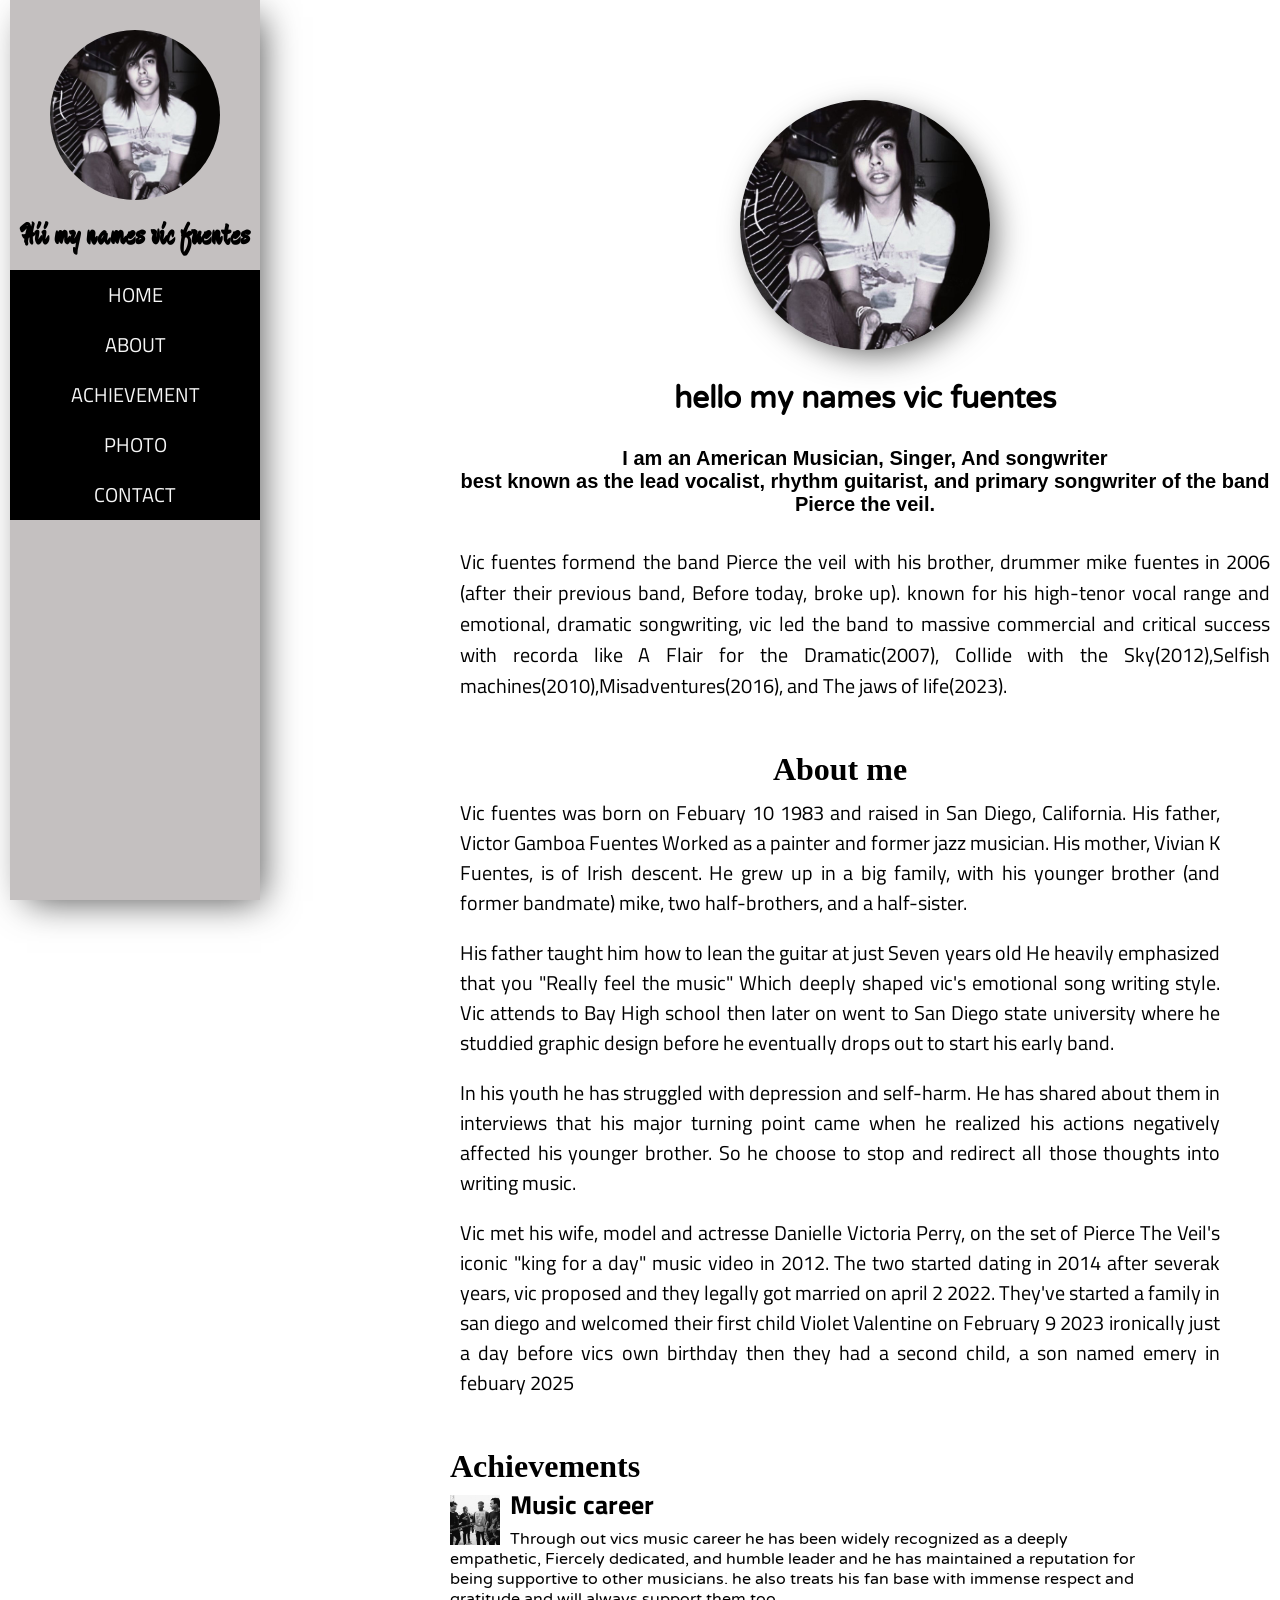
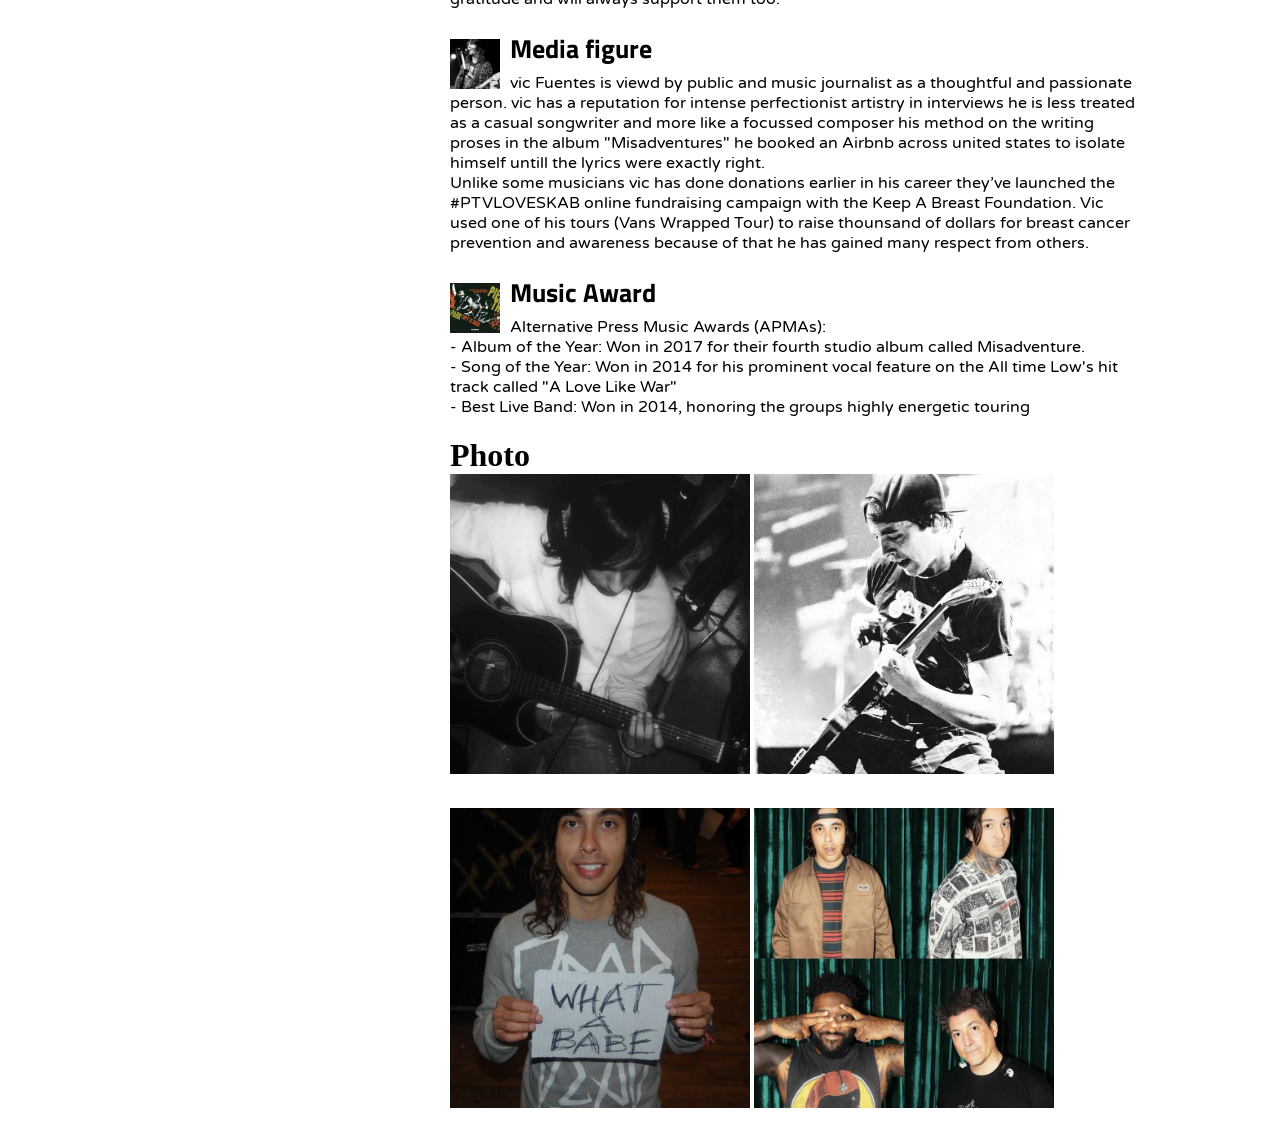
==== index.html @ 4ed978a6 "Update index.html" ====
<html>
  <head>
    <meta charset="UTF-8" />
	  <meta name="viewport" content="width=device-width, initial-scale=1.0" />
	  <meta http-equiv="X-UA-Compatible" content="ie=edge" />
	  <link rel="stylesheet" href="style.css" />
	
	  <link href="https://fonts.googleapis.com/css?family=Ma+Shan+Zheng|Titillium+Web|Varela+Round&display=swap"
	  rel="stylesheet" />
    <title>Vic Fuentes</title>

  
  </head>

  <body>
	<script src="script.js">
	</script> 
  	<nav>
		<img src="Vic Fuentes Icon.jpeg" alt="Profile"/>
		<h1 class="headname"> 
			Hii my names vic fuentes
		</h1>
		<ul>
			<ol><a href="#home"> HOME </a></ol>
			<ol><a href="#about"> ABOUT </a></ol>
			<ol><a href="#achievement"> ACHIEVEMENT </a></ol>
			<ol><a href="#photo"> PHOTO </a></ol>
			<ol><a href="#contact"> CONTACT </a></ol>
		</ul>
	</nav>
	  <div id="main" class="main">
		<div id="home" class="home">
			<img src="Vic Fuentes Icon.jpeg" alt="Profile"/>
			<h1> hello my names vic fuentes</h1>
			<h3>I am an American Musician, Singer, And songwriter <br/> 
			    best known as the lead vocalist, rhythm guitarist,  
			and primary songwriter of the band Pierce the veil.</h3>
			<p> Vic fuentes formend the band Pierce the veil with his brother, drummer mike fuentes in 2006 (after their
			previous band, Before today, broke up). known for his high-tenor vocal range and emotional, dramatic songwriting,
			vic led the band to massive commercial and critical success with recorda like A Flair for the Dramatic(2007), 
			Collide with the Sky(2012),Selfish machines(2010),Misadventures(2016), and The jaws of life(2023).</p>
		</div>
		<div id="about" class="about">
			<h1>About me</h1>
			<p> Vic fuentes was born on Febuary 10 1983 and raised in San Diego, California. His father, Victor Gamboa Fuentes Worked
			as a painter and former jazz musician. His mother, Vivian K Fuentes, is of Irish descent. He grew up in a big family,
			with his younger brother (and former bandmate) mike, two half-brothers, and a half-sister. </p>
			<p> His father taught him how to lean the guitar at just Seven years old He heavily emphasized that you "Really feel the music"
			Which deeply shaped vic's emotional song writing style. Vic attends to Bay High school then later on went to San Diego state
			university  where he studdied graphic design before he eventually drops out to start his early band.</p>
			<p> In his youth he has struggled with depression and self-harm. He has shared about them in interviews that his major turning
			point came when he realized his actions negatively affected his younger brother. So he choose to stop and redirect all those
			thoughts into writing music.</p>
			<p> Vic met his wife, model and actresse Danielle Victoria Perry, on the set of Pierce The Veil's iconic "king for a day"
			music video in 2012. The two started dating in 2014 after severak years, vic proposed and they legally got married on april 2 2022.
			They've started a family in san diego and welcomed their first child Violet Valentine on February 9 2023 ironically just a day
			before vics own birthday then they had a second child, a son named emery in febuary 2025</p>
		</div>
		<div id="achivement" class="achievement">
			<h1>Achievements</h1>
			<!-- 1st achievement --> 
			<div class="achievement-details-div">
				<img src="pierce the veil _3.jpeg" alt="Music career"/> 
				<h3>Music career</h3>
				<p>Through out vics music career he has been widely recognized as a deeply empathetic, Fiercely dedicated, and humble leader
				and he has maintained a reputation for being supportive to other musicians. he also treats his fan base with immense respect 
				and gratitude and will always support them too.</p>	
			</div>
			<!-- 2nd achievement -->
			<div class="achievement-details-div">
				<img src="Vic fuentes♡♡♡.jpeg" alt="Media figure"/> 				
				<h3>Media figure</h3>
				<p>vic Fuentes is viewd by public and music journalist as a thoughtful and passionate person.
				vic has a reputation for intense perfectionist artistry in interviews he is less treated as a casual songwriter and
				more like a focussed composer his method on the writing proses in the album "Misadventures" he booked an Airbnb across 
				united states to isolate himself  untill the lyrics were exactly right.</p>
				<p>Unlike some musicians vic has done donations earlier in his career they’ve launched the #PTVLOVESKAB online fundraising 
				campaign with the Keep A Breast Foundation. Vic used one of his tours (Vans Wrapped Tour) to raise thounsand of dollars
				for breast cancer prevention and awareness because of that he has gained many respect from others.</p>	
			</div>
			<!-- 3rd achievement -->
			<div class="achievement-details-div">
				<img src="ptv.png" alt="Music Award"/> 
				<h3> Music Award</h3>
				<p>Alternative  Press Music Awards (APMAs):<br/>
				- Album of the Year: Won in 2017 for their fourth studio album called Misadventure. <br/>
				- Song of the Year: Won in 2014 for his prominent vocal feature on the All time Low's hit track called "A Love Like War"<br/>
				- Best Live Band: Won in 2014, honoring the groups highly energetic touring</p>
			
			</div>
			
		 </div>
			
		<div id="photo" class="photo">
			<h1>Photo</h1>
			<!-- 1st photo -->
			<img src="Vicccc.jpeg" alt="1st photo"/> 
			<!-- 2nd photo -->
			<img src="vic fuentess.jpeg" alt="2nd photo"/> 
			<!-- 3rd photo -->
			<img src="what a babe! vic fuentes.jpeg" alt="3rd photo"/>	
			<!-- 4th photo -->
			<img src="pierce the veil _3 (1).jpeg" alt="4th photo"/>
		</div>
		<div id="contact" class="contact"></div>
	</div>
  </body>
</html>
---- style.css ----
*{
    margin:0;
    padding:0;
    border:0;

  }
nav {
    width: 250px;
    height: 100%;
    margin-left: 10px;
    position: fixed;
    overflow: hidden;
    background:#c4c0c0;
    box-shadow: 9px 9px 35px -8px rgba(0,0,0,0.69);
    text-align: center;
}
nav img{
    border-radius: 50%;
    margin-top:30px;
    width: 170px;
    height: 170px;
    object-fit: cover;
}
.headname {
    font-size: 30px;
    font-family:"Ma Shan Zheng", cursive;
    margin-top: 20px;
    margin-bottom: 20px;
    text-align: center;
}
nav ul{
    font-family: "Titillium Web",sans-serif;
    line-height: 50px;
    font-size: 20px;
    width: 100%;
    background-color: rgb(0,0,0);
}
ol{
    color: #fffff;
}
nav a:after {
    border-radius: 1em;
    border-top: 0.1em solid #ffffff;
    content: "";
    position: absolute;
    right: 100%;
    bottom: 0.14em;
    left: 0;
}
a{
    color: #f7f7f7;
    text-decoration: none;
    position: relative;
}
nav a:hover:after {
    right: 0;
}
.main{
  margin-left:400px;
}
.home{
  text-align: center;
  margin-bottom: 50px;
  margin-left:50px;
}
/*. untuk memangil class
#untuk memangil id */
.home img{
  margin-top:100px;
  width:250px;
  height:250px;
  border-radius:50%;/*untuk membuat bulat*/
  box-shadow: 9px 9px 35px -8px rgba(0,0,0,0.69);
  
}
.home h1 {
    font-family: "Varela Round", sans-serif;
    text-align: center;
    font-size: 30px;
    margin-top: 30px;
    margin-bottom: 30px;
}

.home h3 {
    font-family: "Kindergarten", sans-serif;
    font-size: 20px;
    margin-top: 30px;
    margin-bottom: 30px;
}

.home p {
    font-family: "Titillium Web", sans-serif;
    text-align: justify;
    font-size: 20px;
    margin-top: 10px;
    margin-bottom: 10px;
    margin-left: 10px;
    margin-right: 10px;
}

.about 
{
    text-align: center;
    margin-bottom: 50px;
    margin-left: 50px;
    margin-right: 50px;
}

.about p 
{
    font-family:"Titillium Web", sans-serif;
    text-align: justify;
    line-height: 30px;
    margin-top: 10px;
    margin-right: 10px;
    margin-left: 10px;
    margin-bottom: 20px;
    font-size: 20px;
}

.achievement {
    text-align: left;
    margin-bottom: 10px;
    margin-left: 50px;
    margin-right: 50px;
}

.achievement-details-div {
    width: 90%;
    height: auto;
    min-height: 120px;
    margin-bottom: 20px;
    display: flow-root;
}

.achievement-details-div img {
    margin-top: 10px;
    margin-right: 10px;
    width: 50px;
    height: 50px;
    float: left;
    object-fit: cover;
}

.achievement-details-div h3 {
    font-family: "Titillium Web", sans-serif;
    font-size: 26px;
    margin-bottom: 5px;
}

.achievement-details-div p {
    font-size: 16px;
    margin-right: 10px;
    font-family: "Varela Round", sans-serif;
}

.photo {
    margin-left: 50px;
    margin-right: 50px;
}

.photo img {
    width: 300px;
    height:300px;
    object-fit: cover;
    matgin-right: 30px;
    margin-bottom: 30px;
}
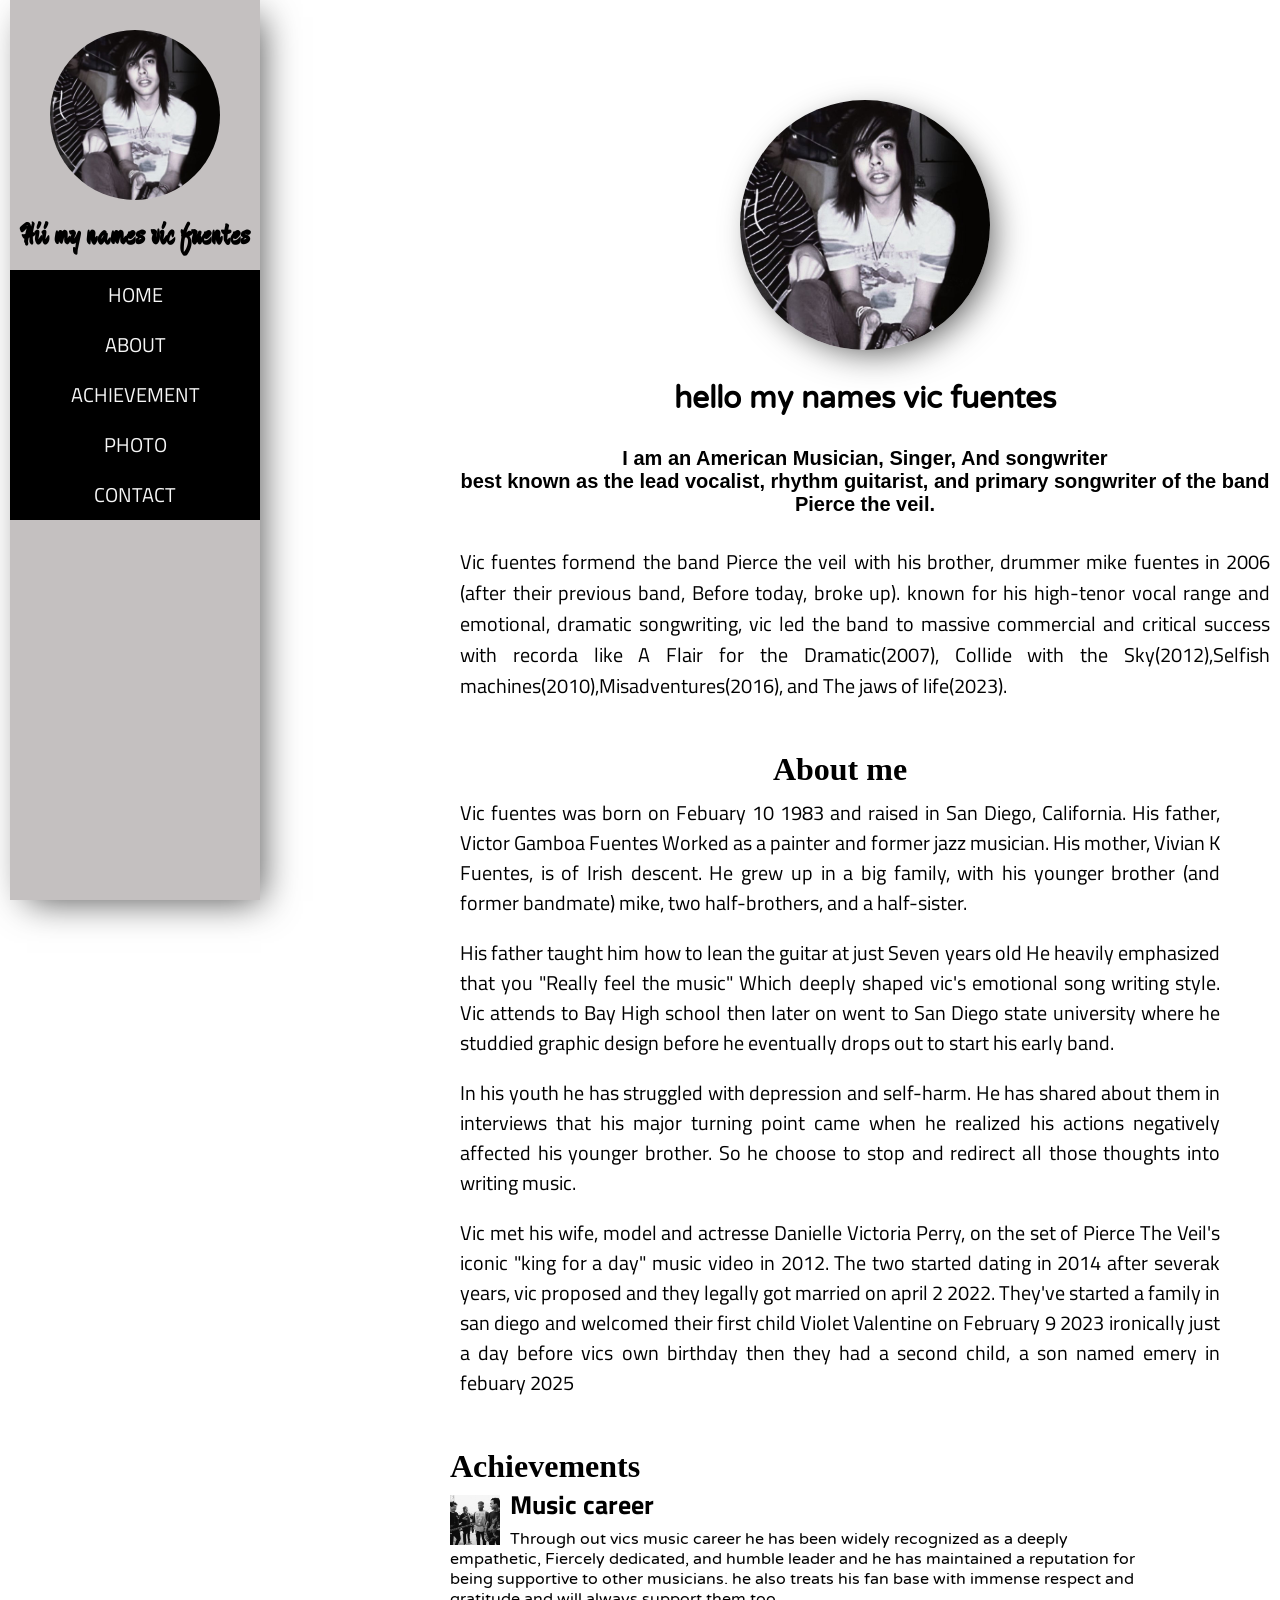
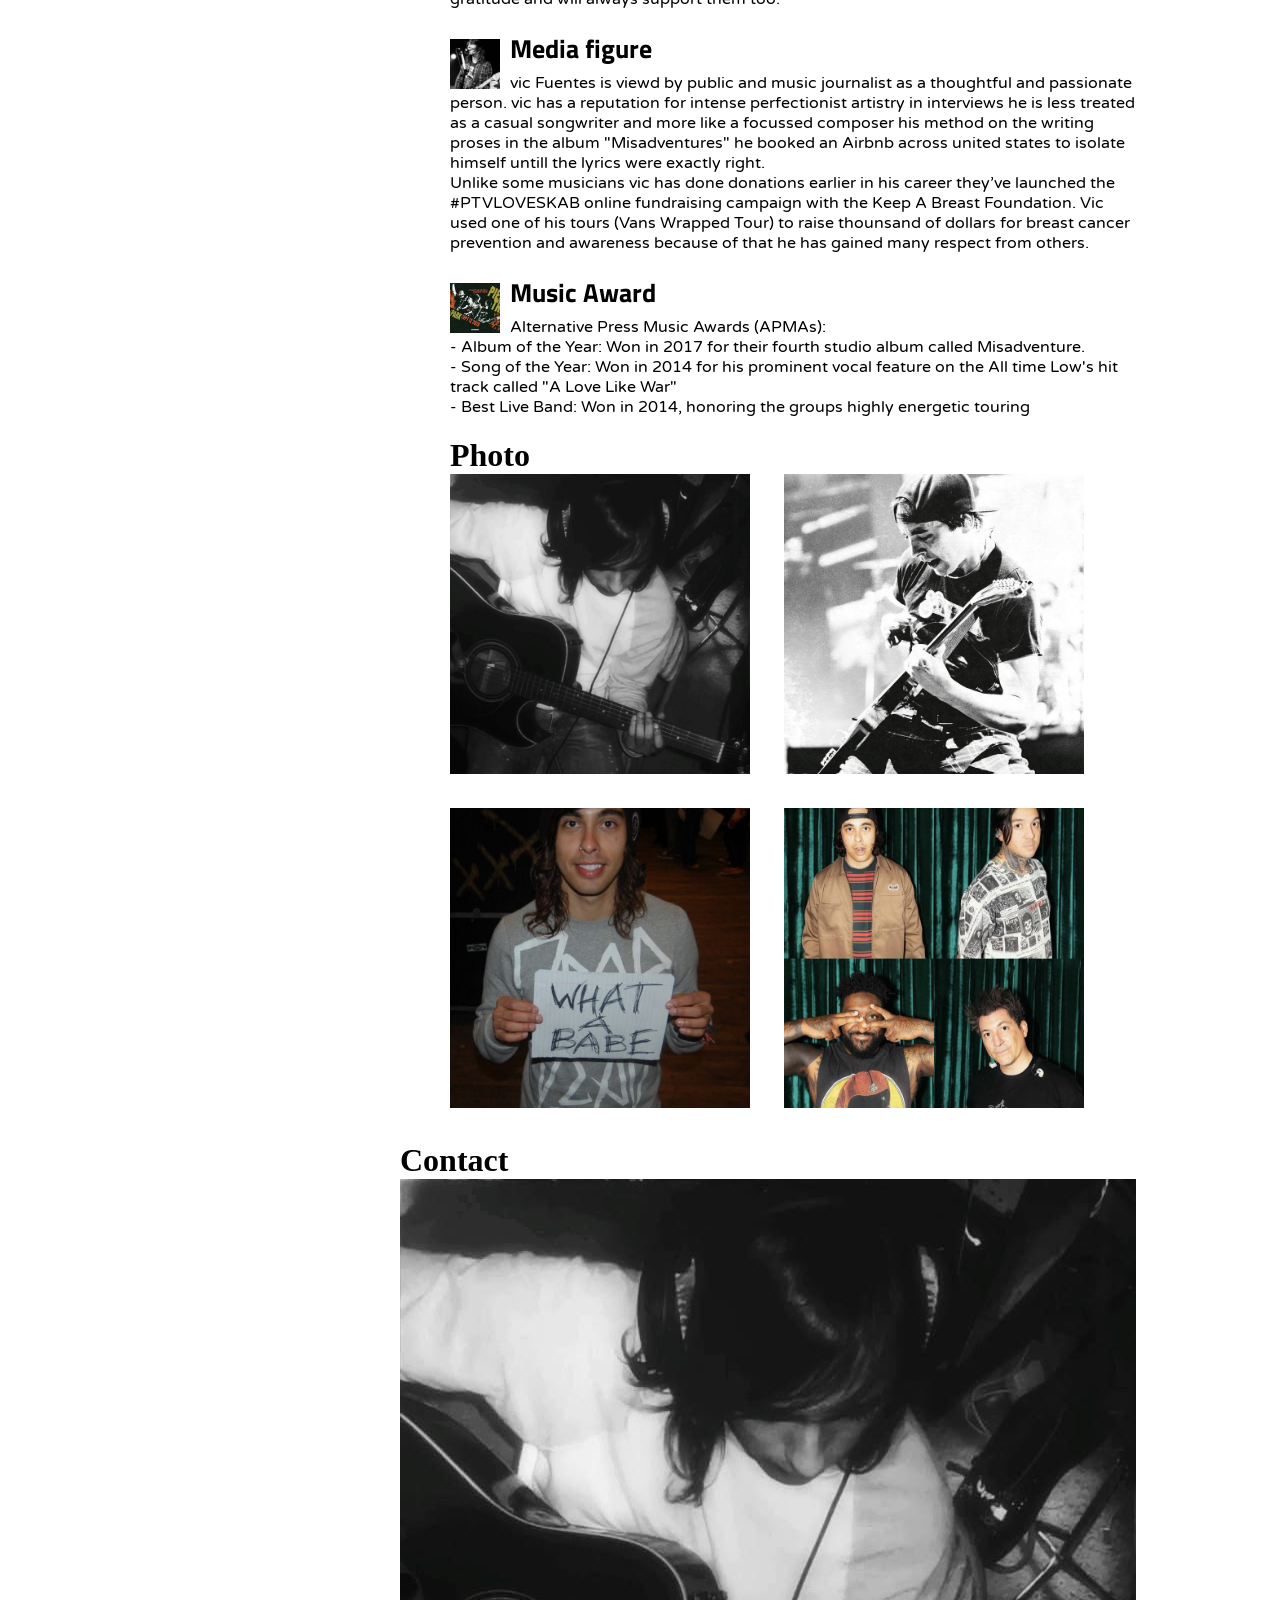
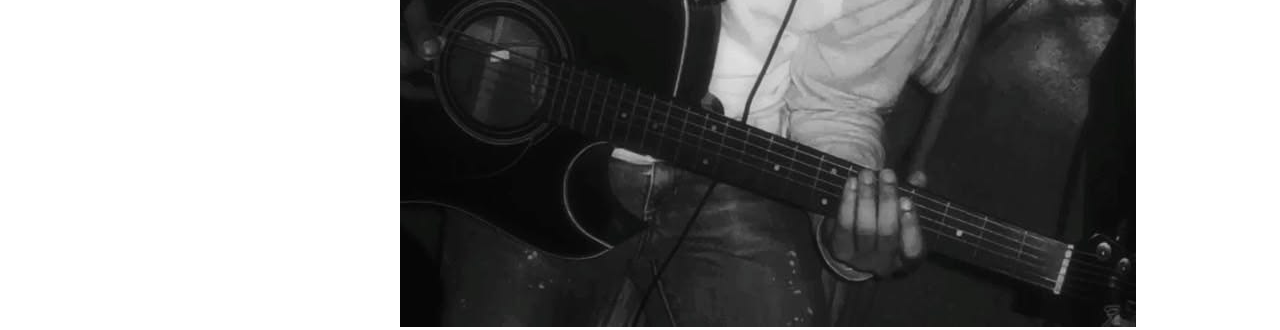
==== commit 8a07a764: "Update index.html" ====
--- a/index.html
+++ b/index.html
@@ -102,7 +102,15 @@
 			<!-- 4th photo -->
 			<img src="pierce the veil _3 (1).jpeg" alt="4th photo"/>
 		</div>
-		<div id="contact" class="contact"></div>
+		<div id="contact" class="contact">
+			<h1>Contact</h1>
+			<div class="contact-socialitation">
+				<a href="https://www.instagram.com/piercethevic/?hl=en">
+					<img src="Vicccc.jpeg" alt="1st photo"/>			
+				</a>
+			</div>
+			
+		</div>
 	</div>
   </body>
 </html>
--- a/style.css
+++ b/style.css
@@ -163,6 +163,6 @@
     width: 300px;
     height:300px;
     object-fit: cover;
-    matgin-right: 30px;
+    margin-right: 30px;
     margin-bottom: 30px;
 }
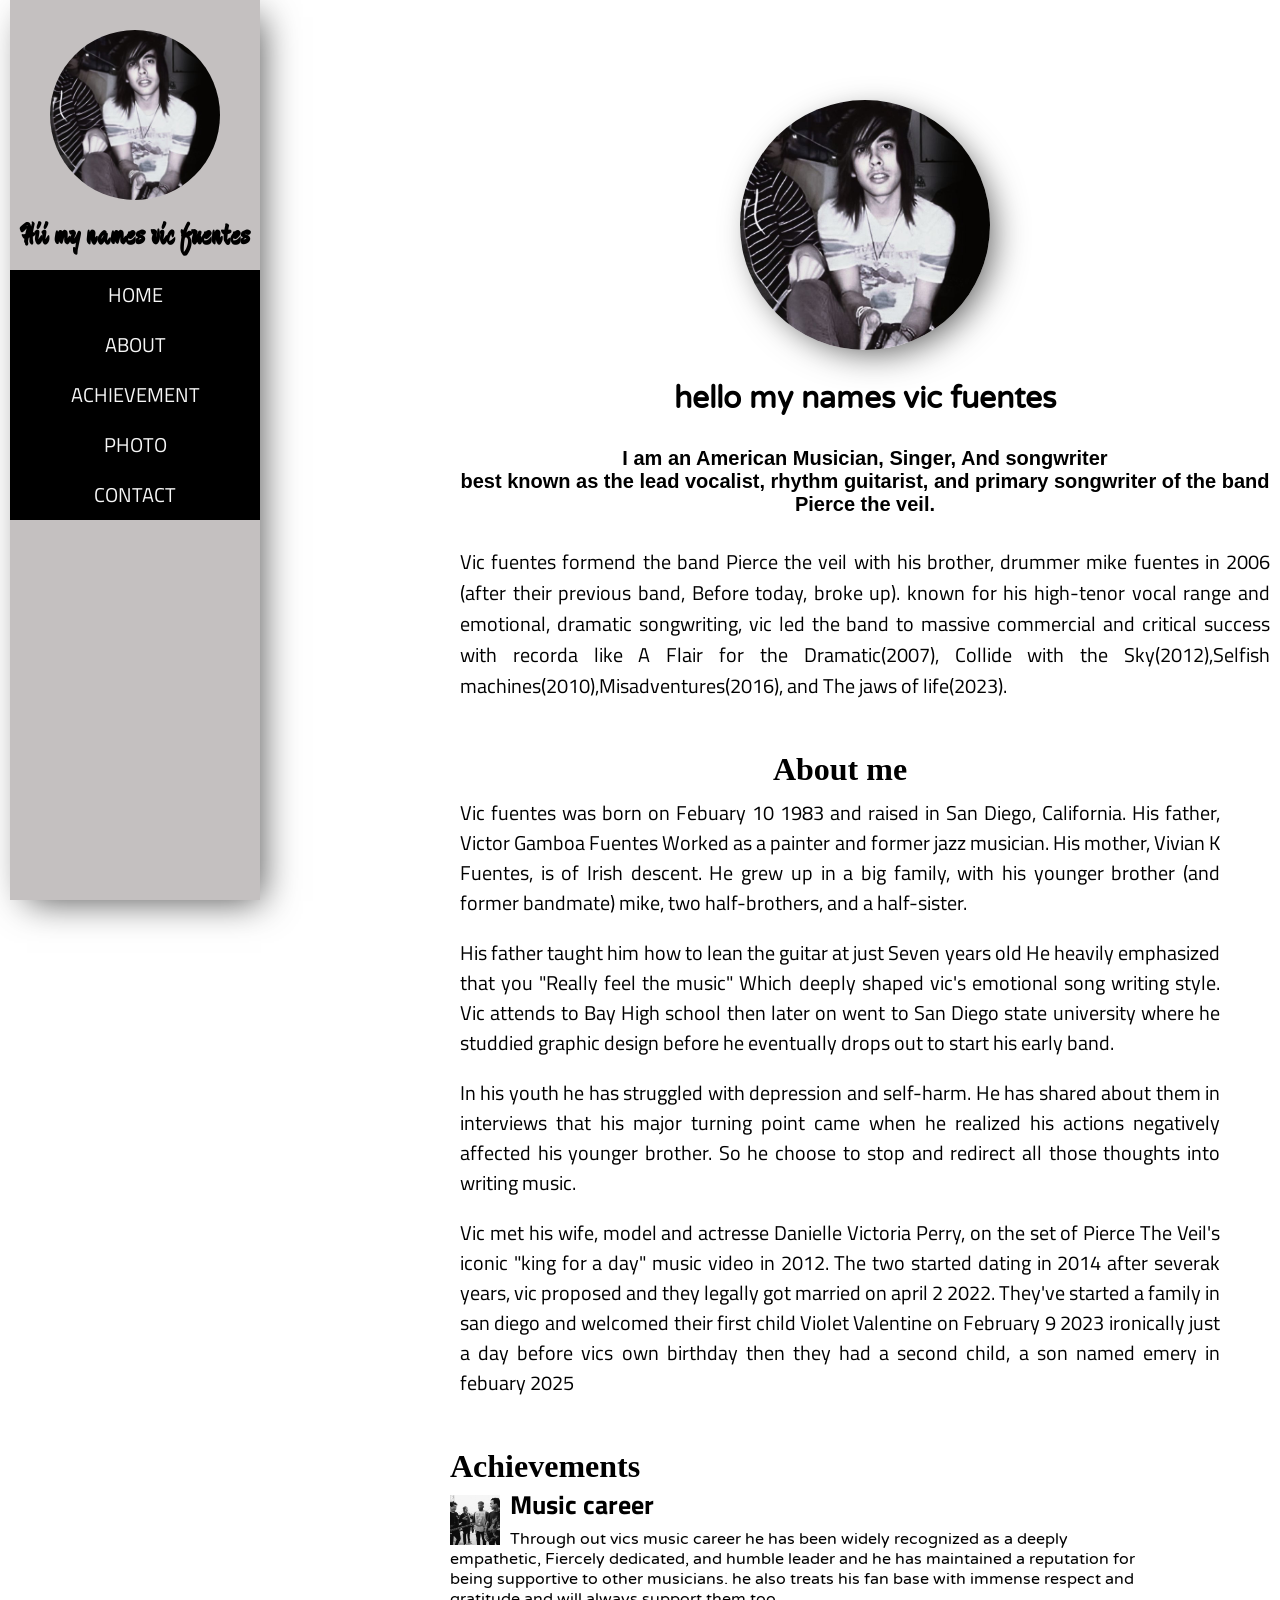
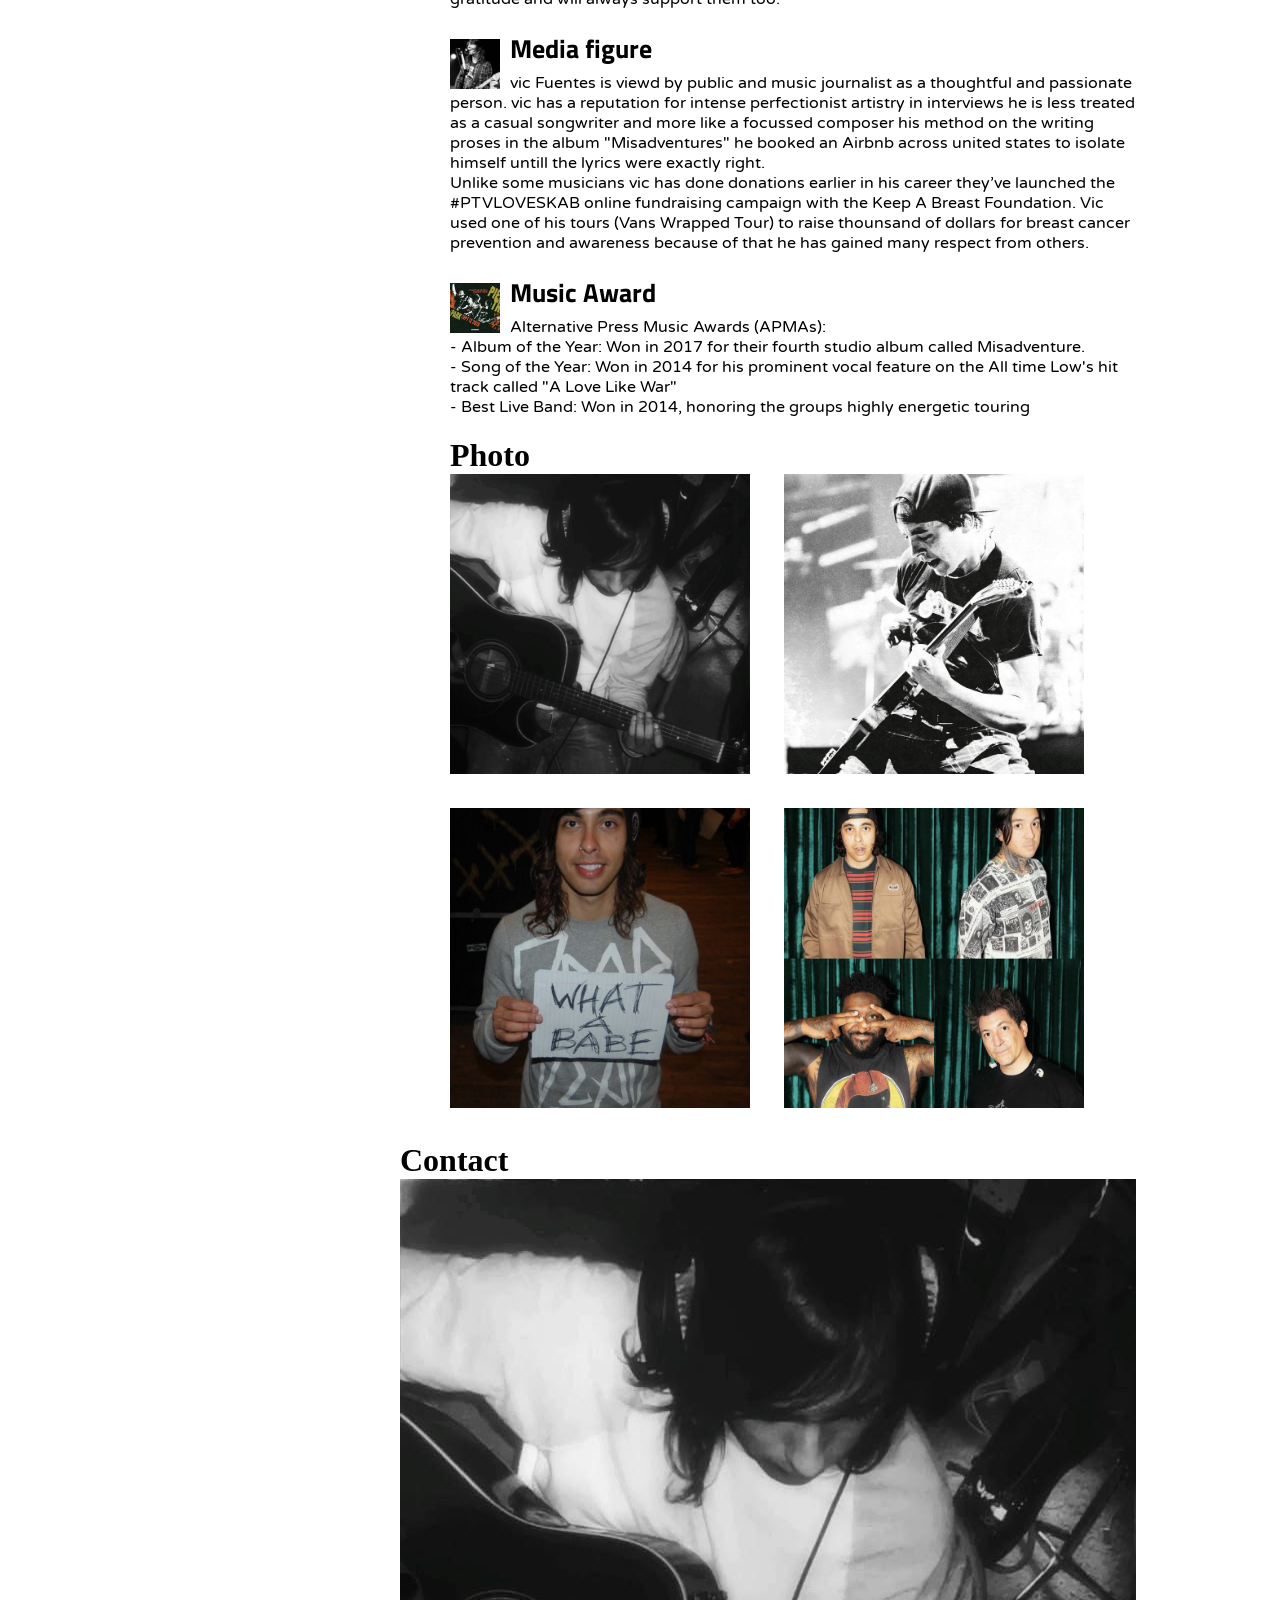
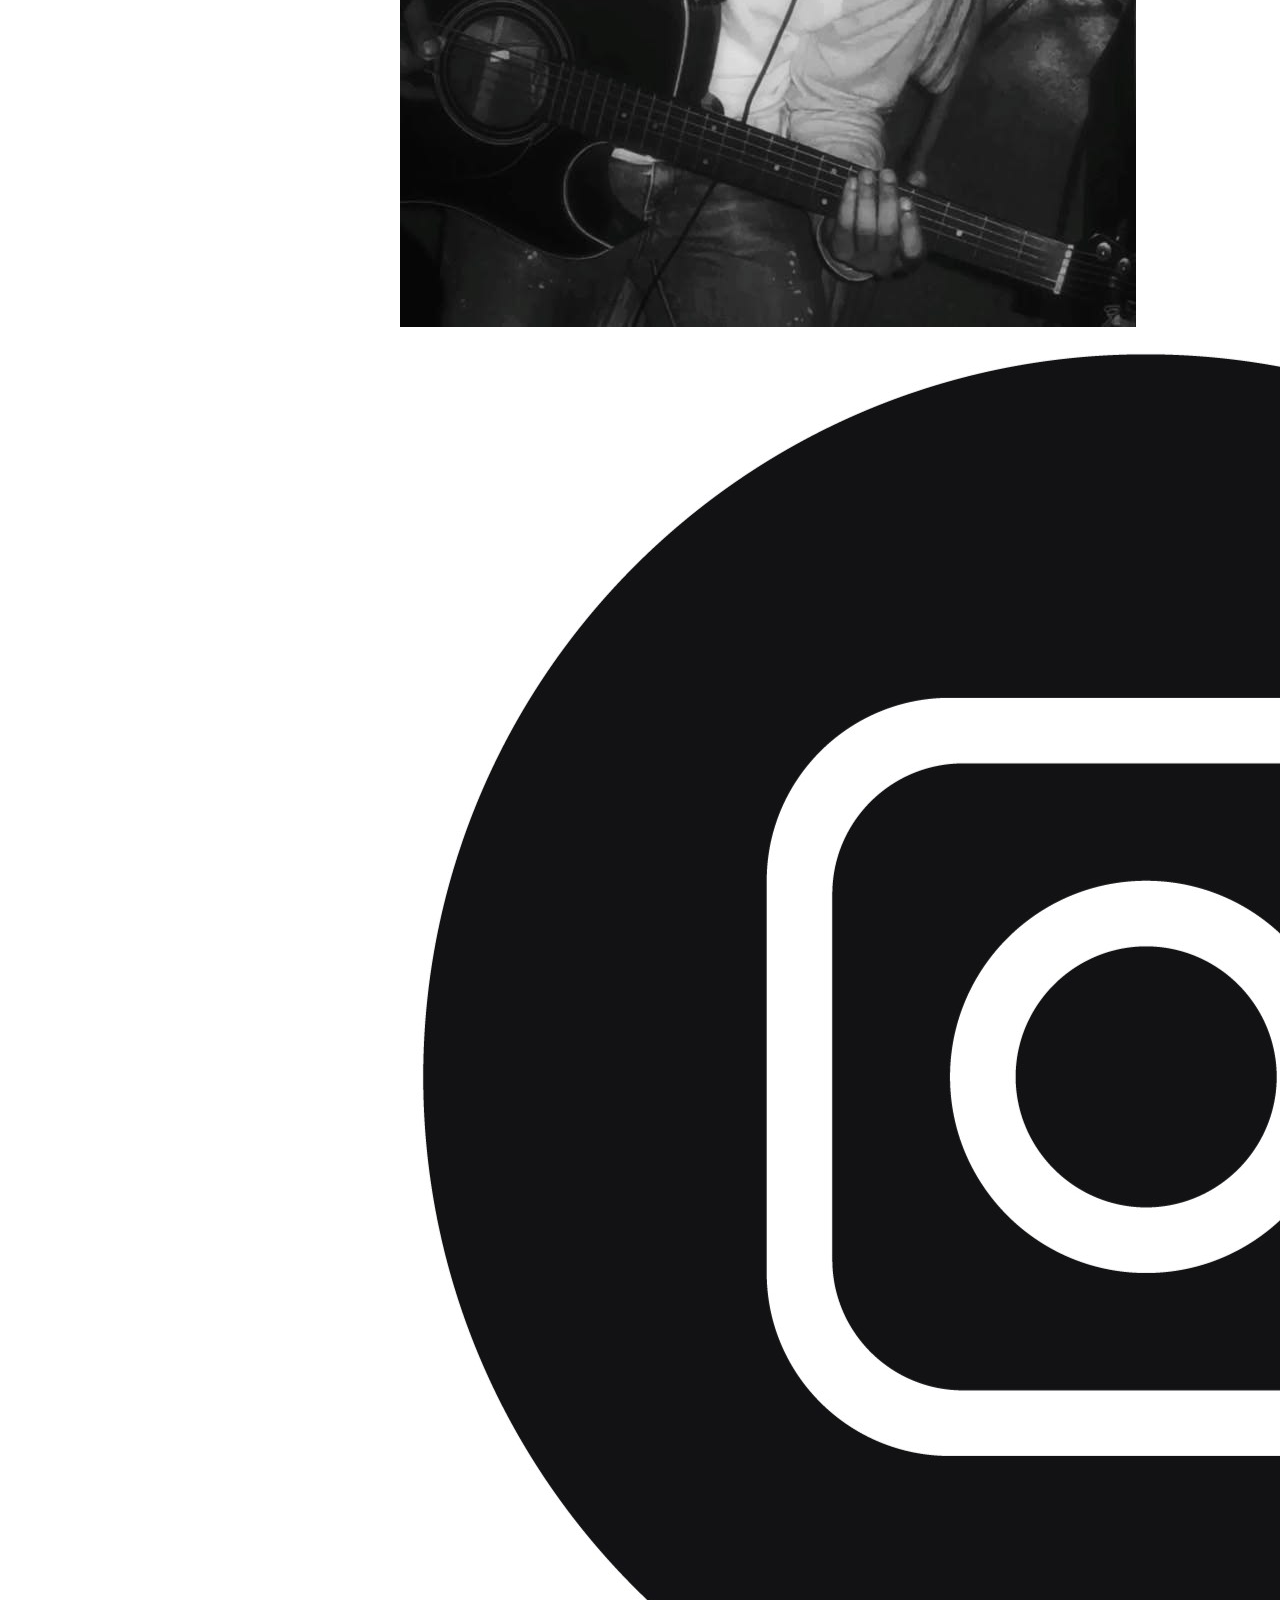
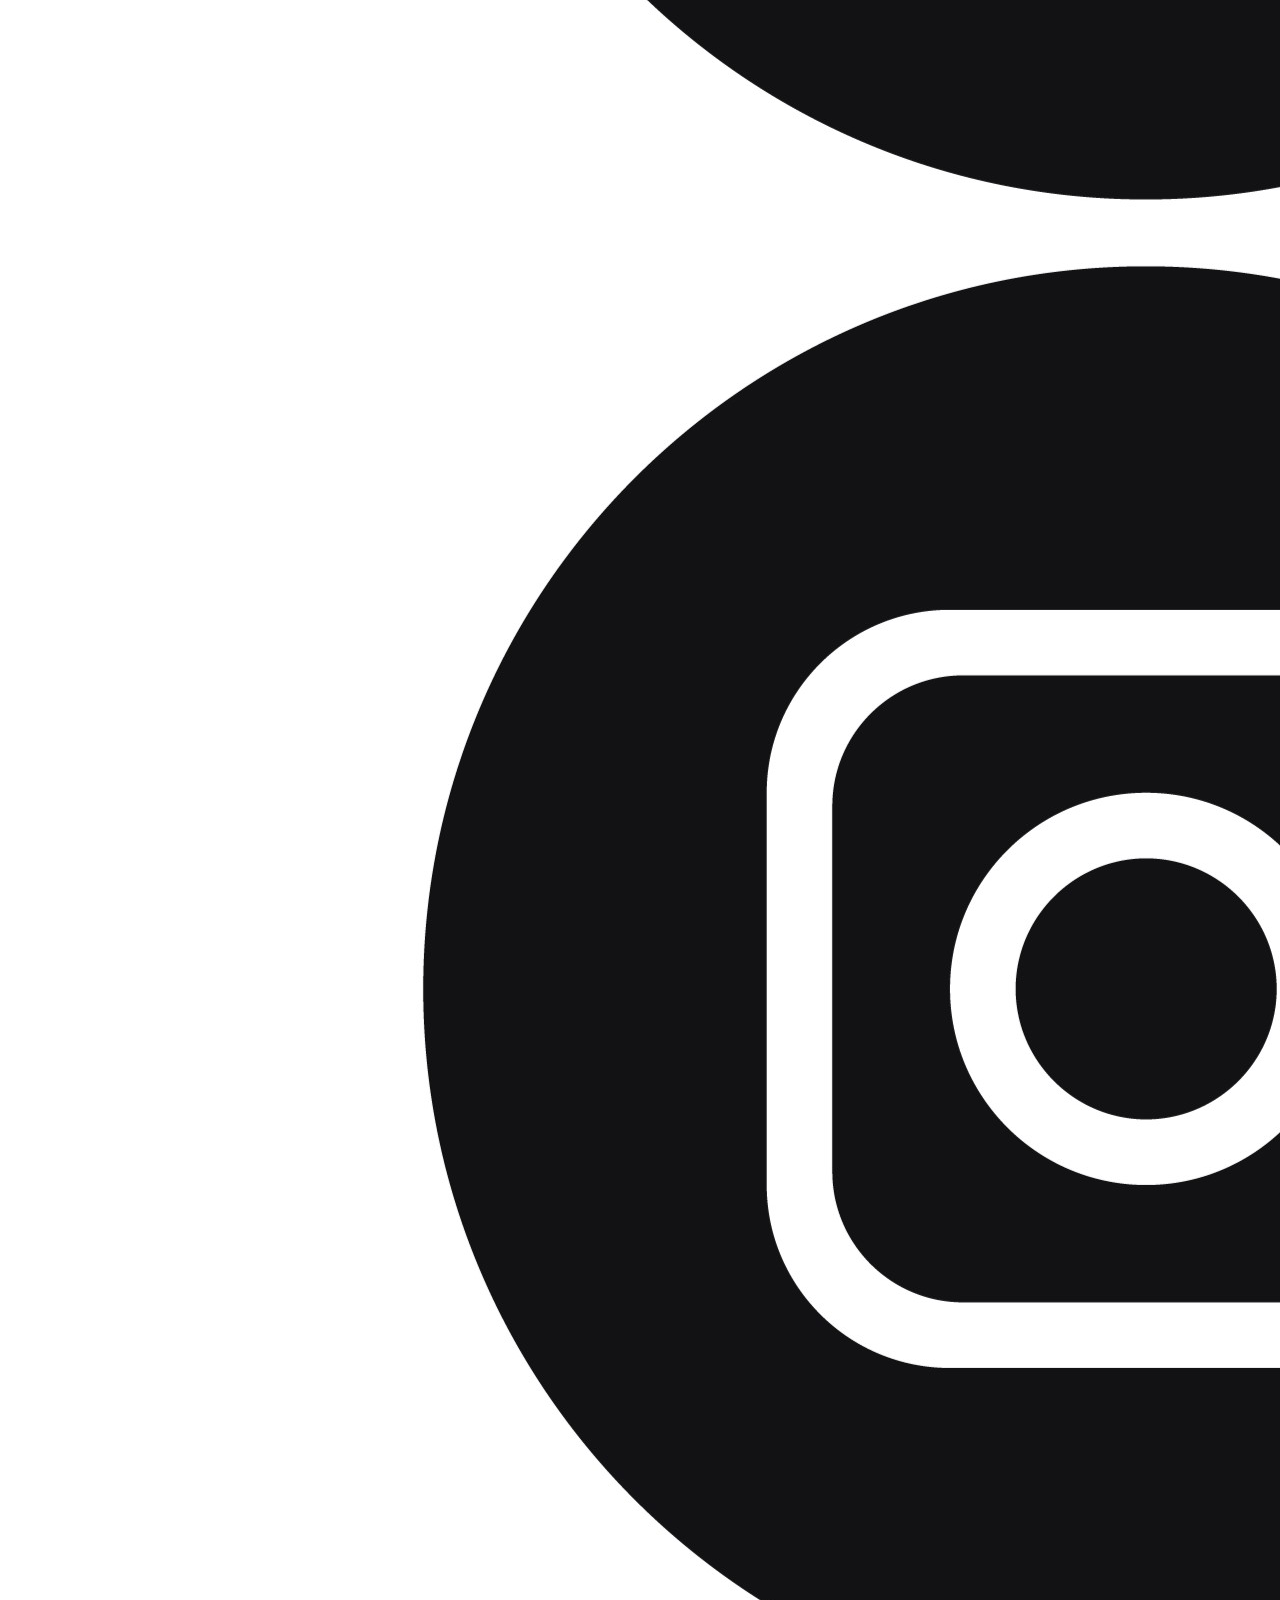
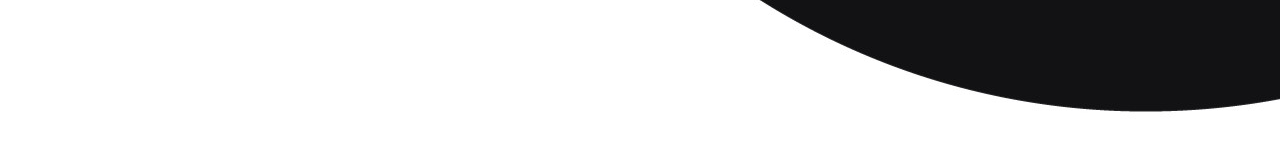
==== commit 981a3ac8: "Update index.html" ====
--- a/index.html
+++ b/index.html
@@ -108,6 +108,12 @@
 				<a href="https://www.instagram.com/piercethevic/?hl=en">
 					<img src="Vicccc.jpeg" alt="1st photo"/>			
 				</a>
+				<a href="https://www.instagram.com/piercethevic/?hl=en">
+					<img src="WhatsApp Image 2026-11-13 at 18.52.49.jpeg" />			
+				</a>
+				<a href="https://www.instagram.com/piercethevic/?hl=en">
+					<img src="WhatsApp Image 2026-11-13 at 18.52.49.jpeg" />			
+				</a>		
 			</div>
 			
 		</div>
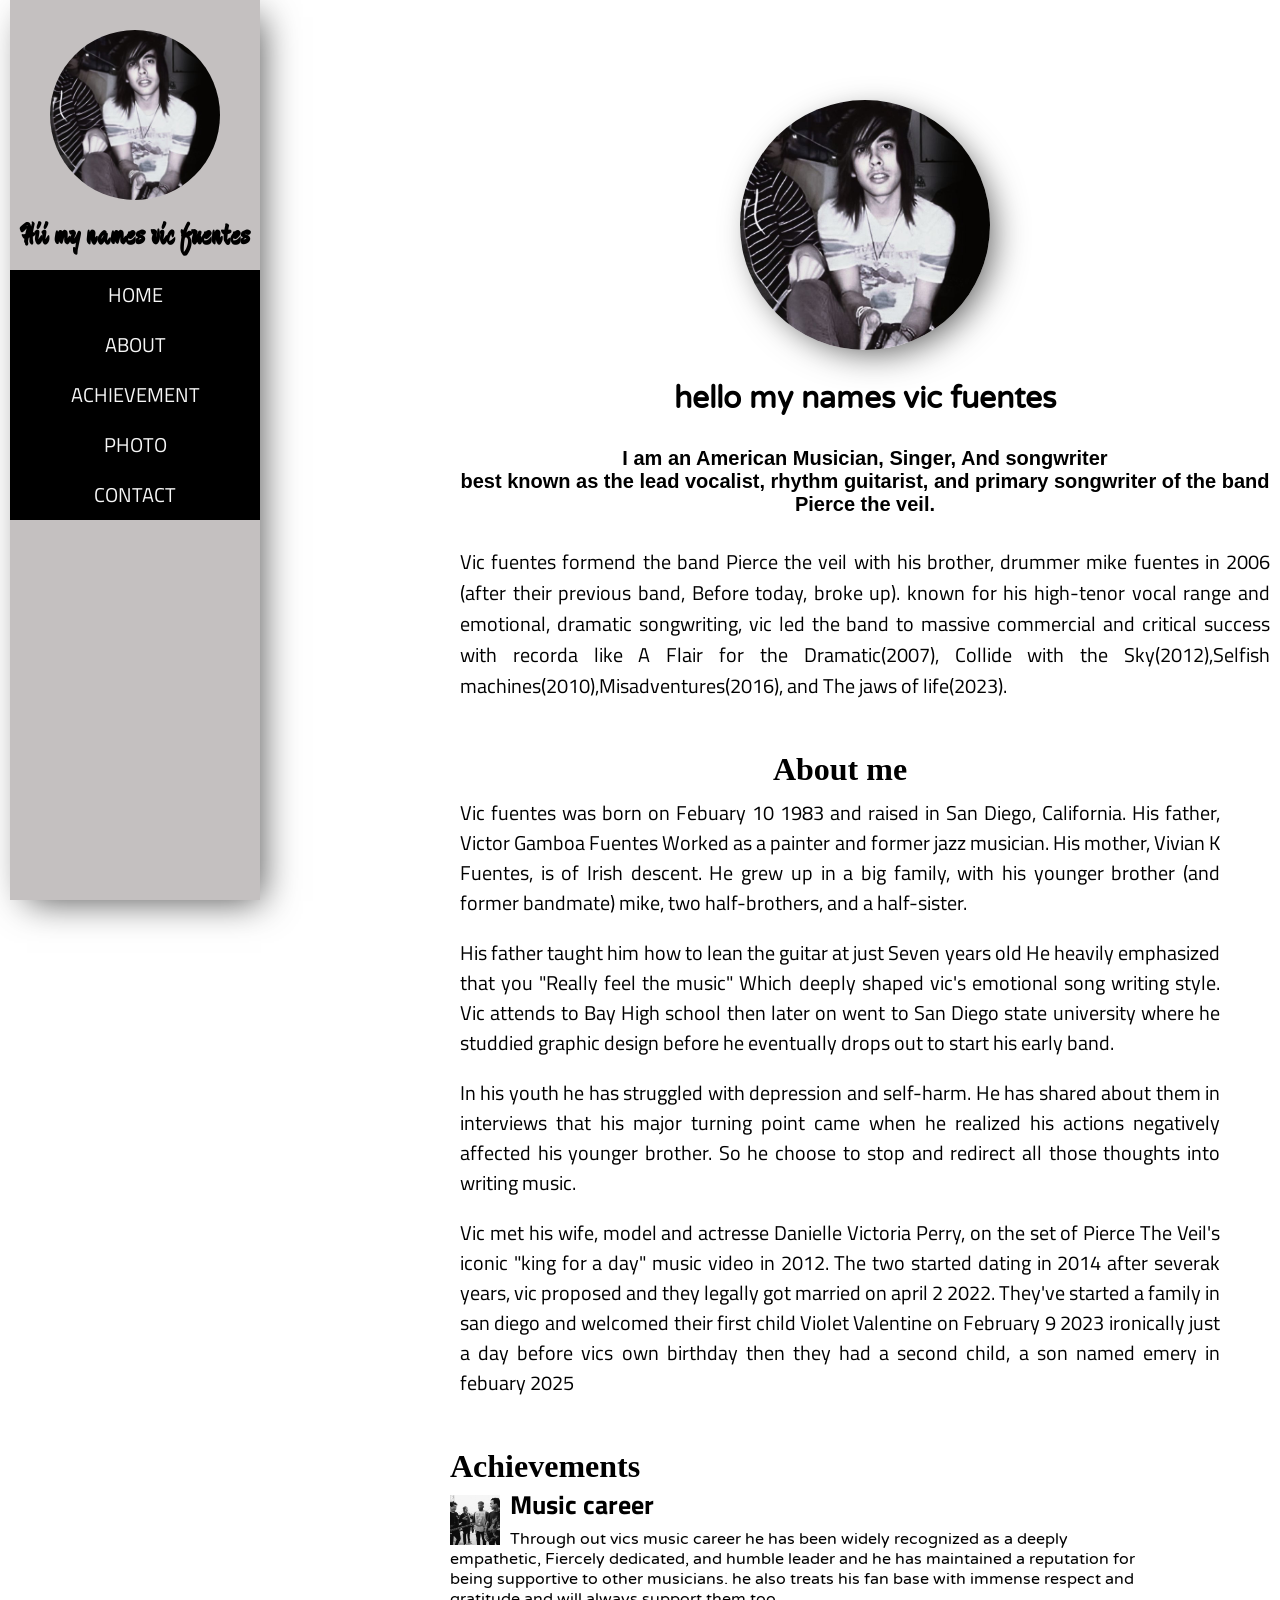
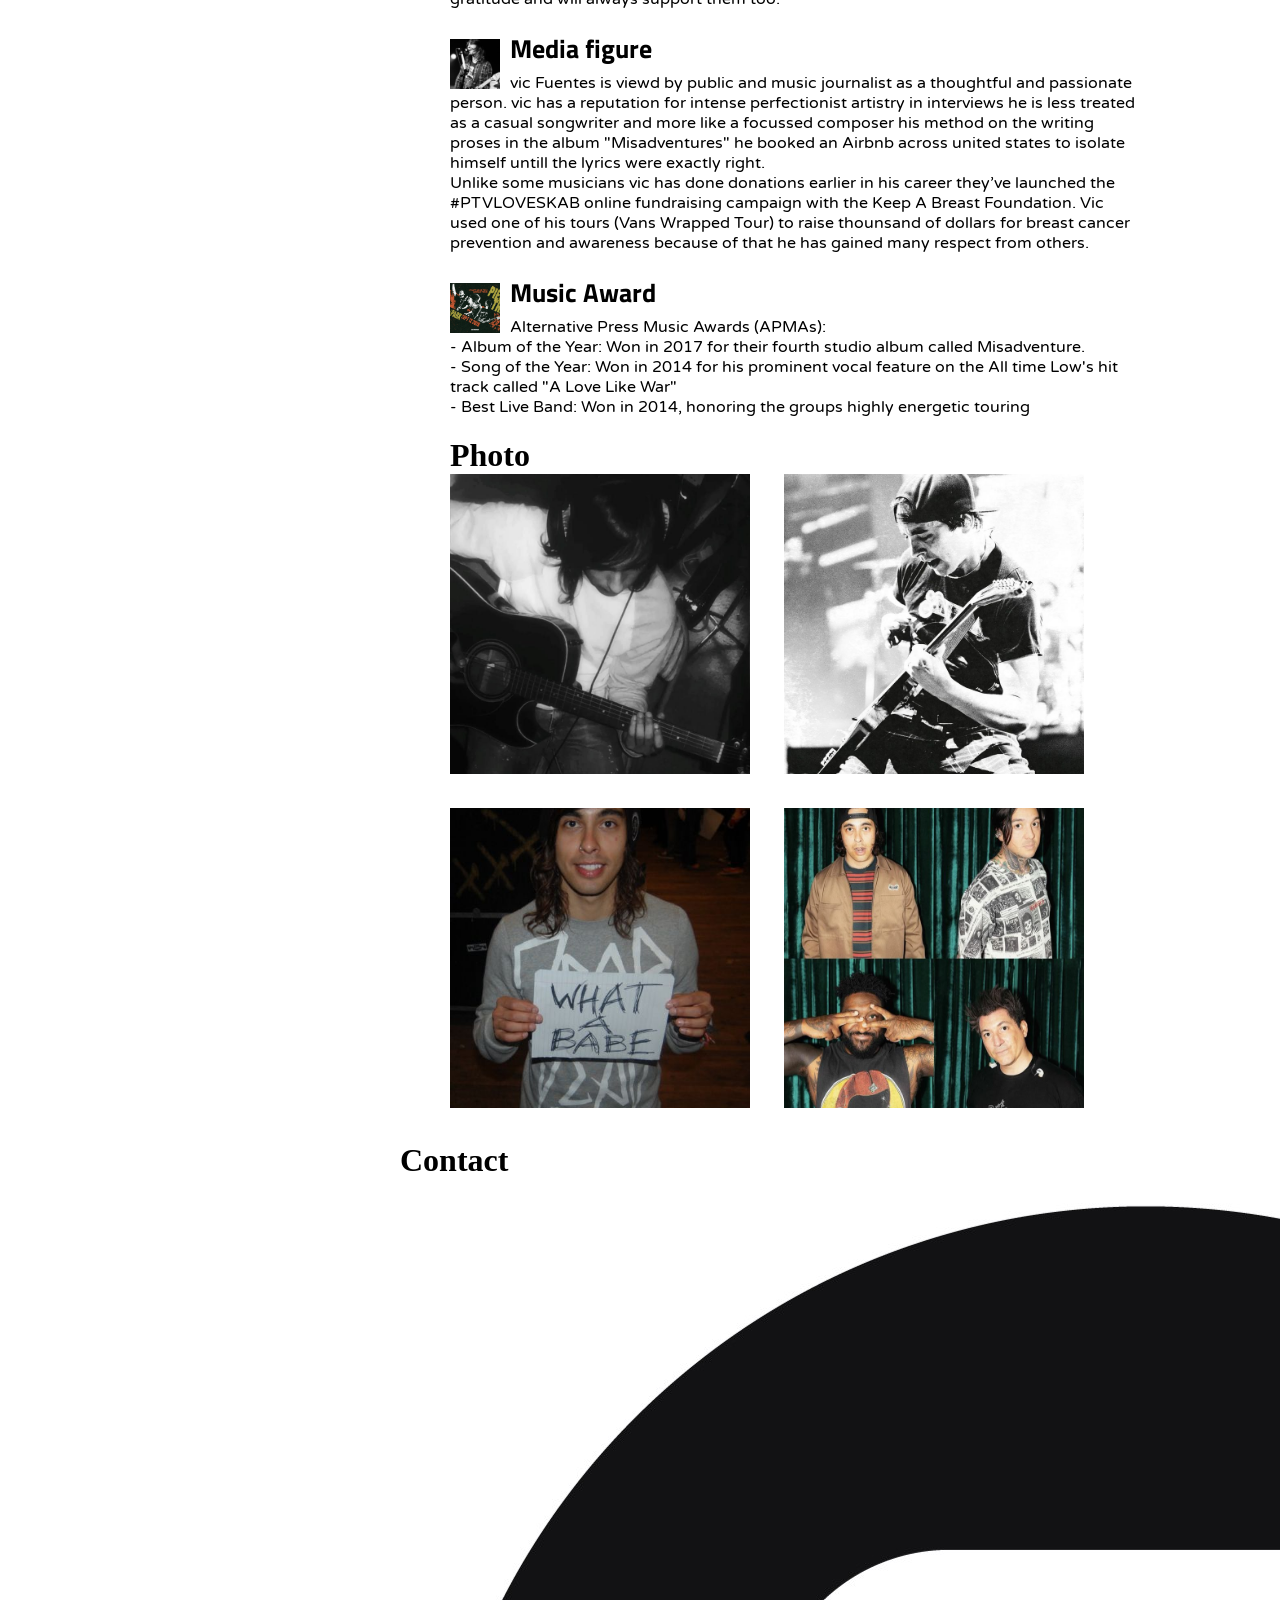
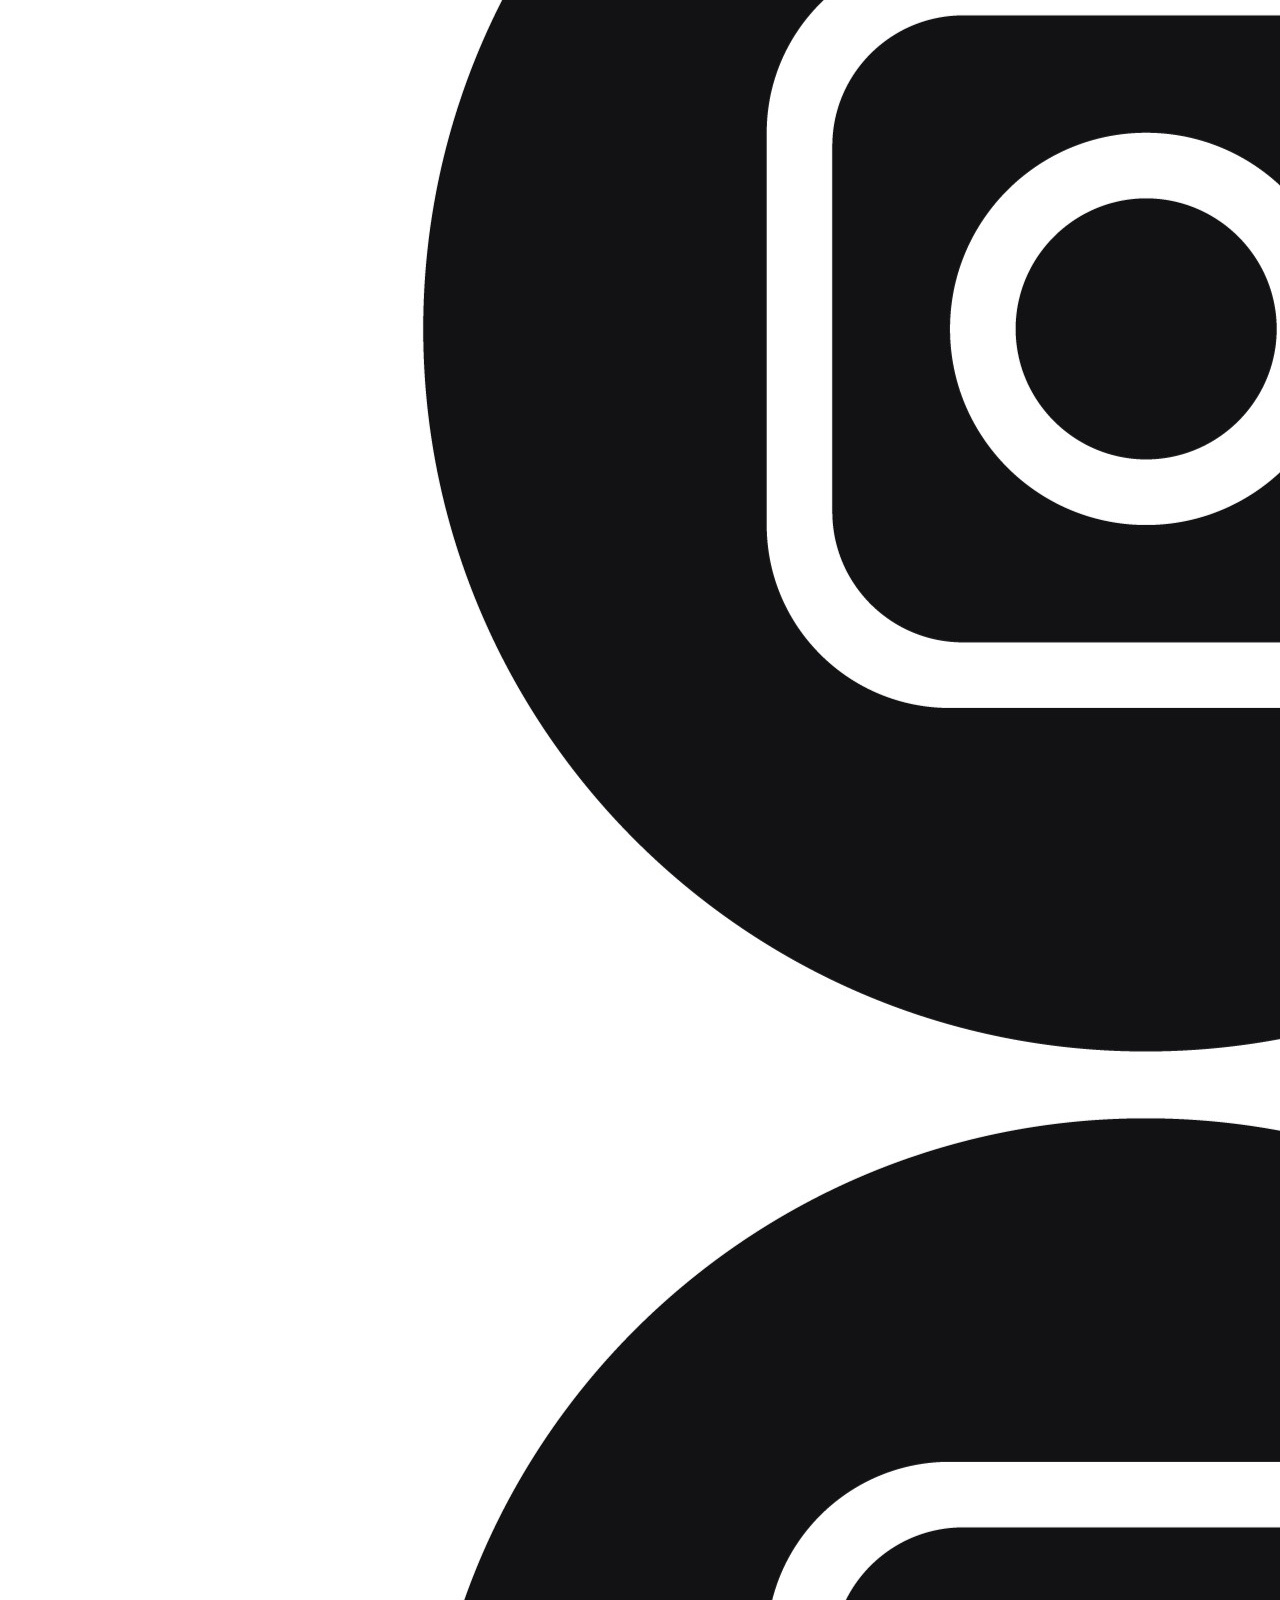
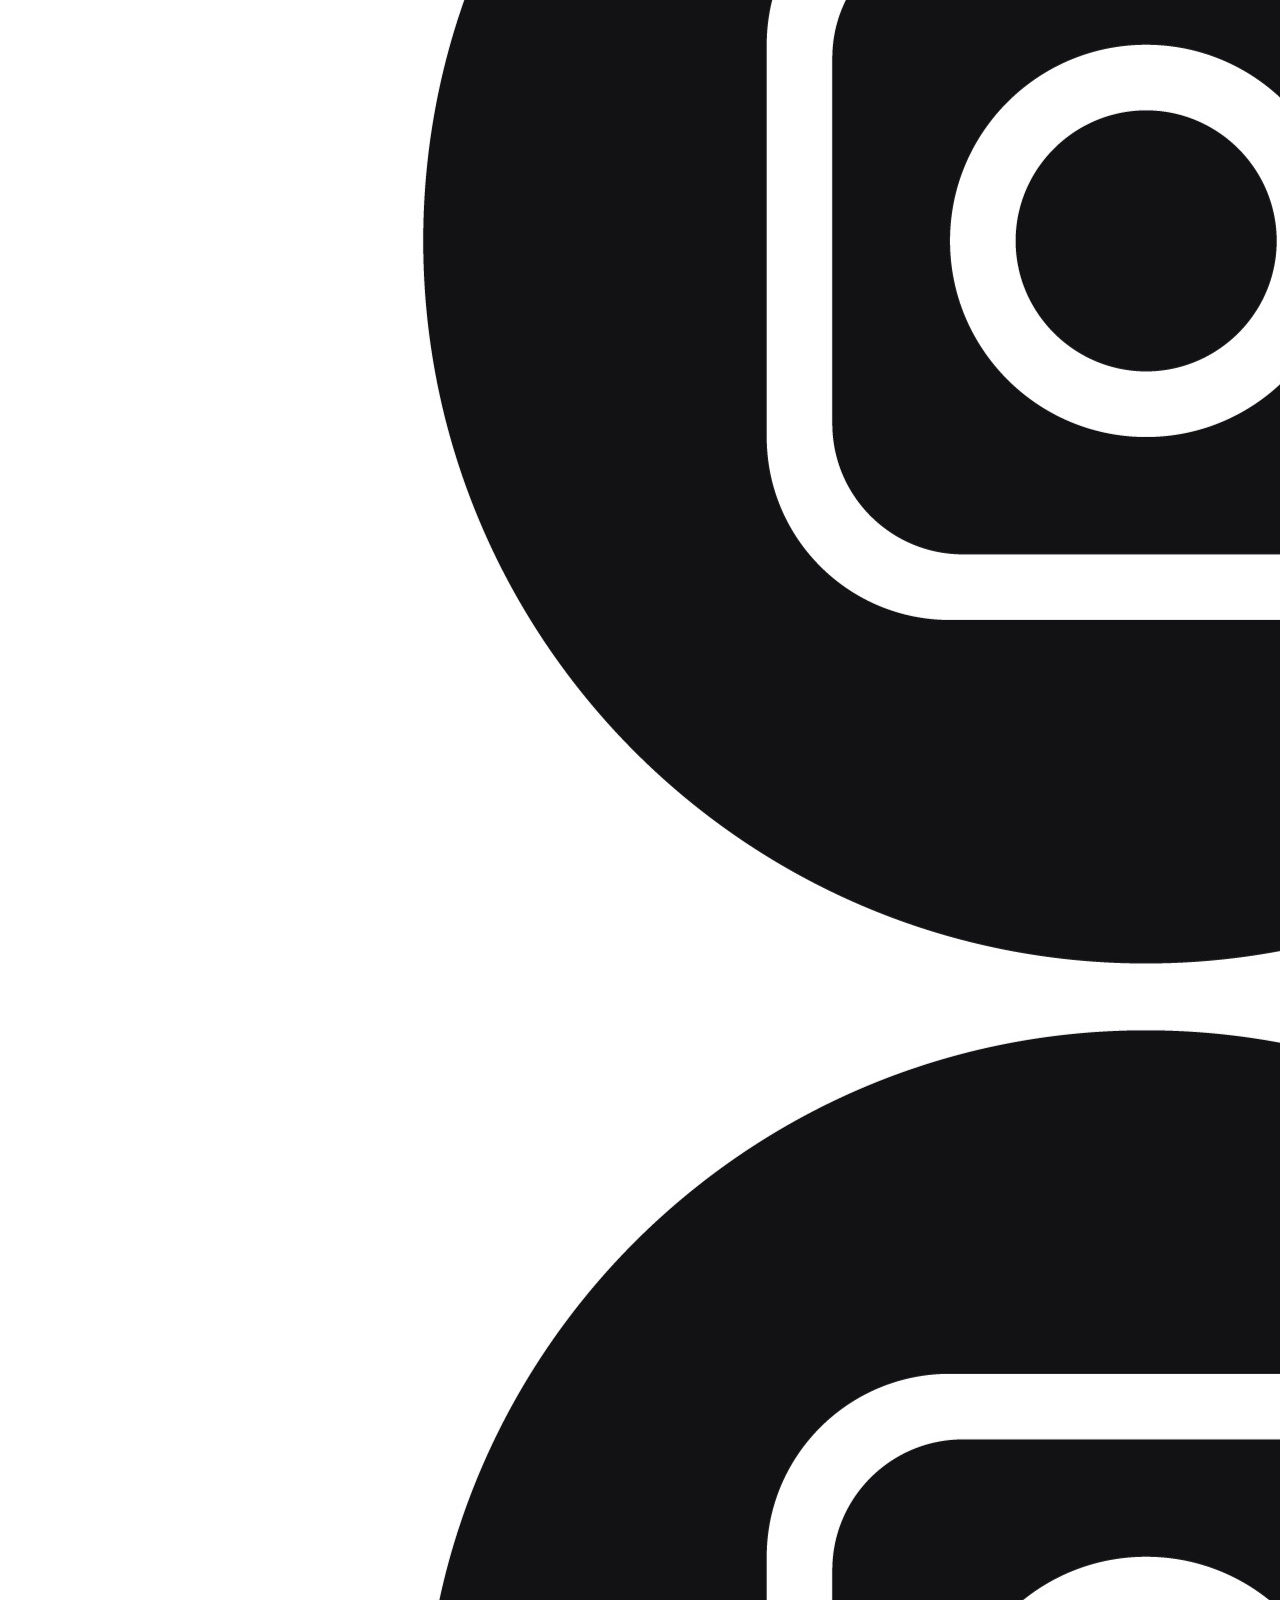
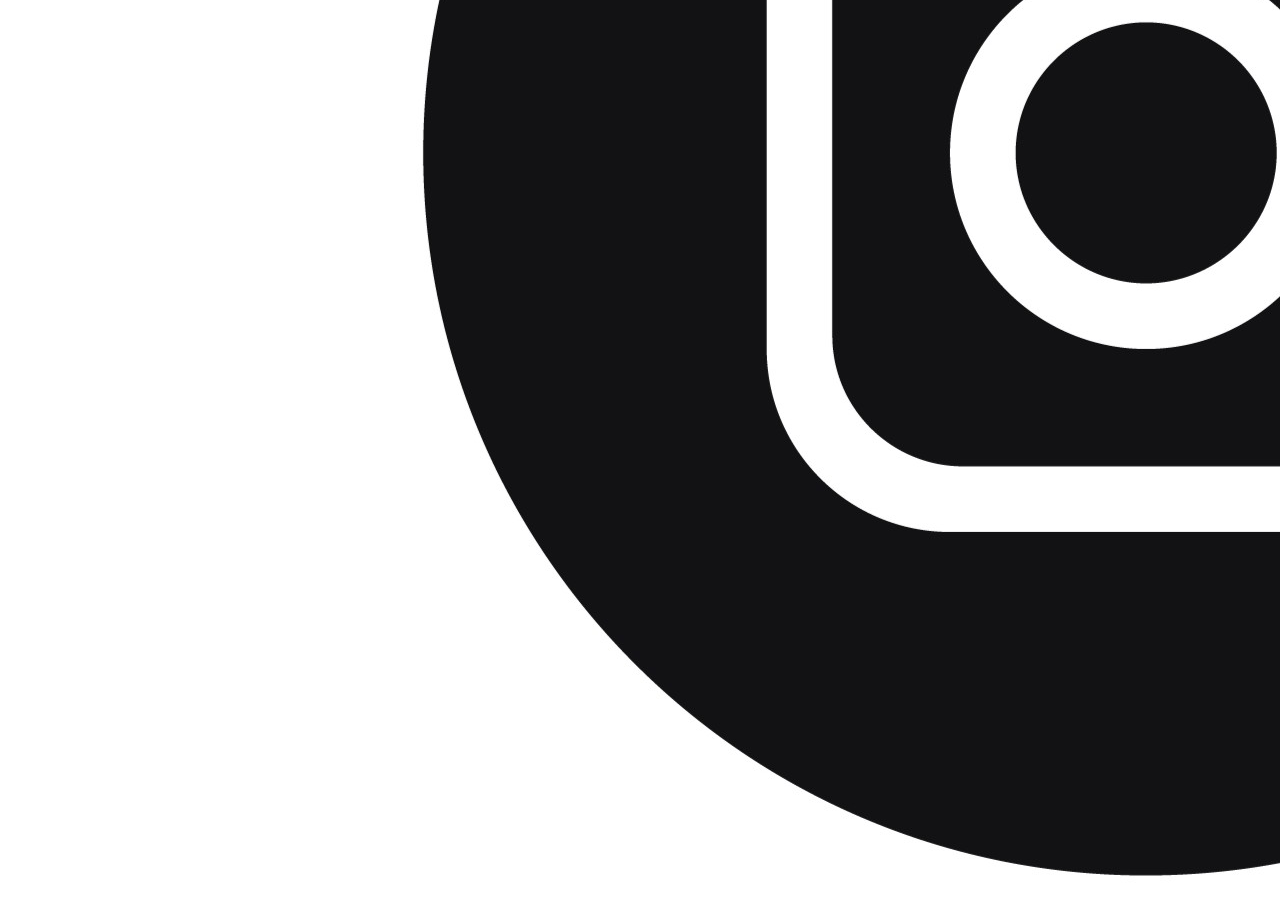
==== commit b01f00a2: "Update index.html" ====
--- a/index.html
+++ b/index.html
@@ -106,9 +106,9 @@
 			<h1>Contact</h1>
 			<div class="contact-socialitation">
 				<a href="https://www.instagram.com/piercethevic/?hl=en">
-					<img src="Vicccc.jpeg" alt="1st photo"/>			
+					<img src="WhatsApp Image 2026-11-13 at 18.52.49.jpeg"/>			
 				</a>
-				<a href="https://www.instagram.com/piercethevic/?hl=en">
+				<a href="https://www.tiktok.com/@piercethevic?lang=en">
 					<img src="WhatsApp Image 2026-11-13 at 18.52.49.jpeg" />			
 				</a>
 				<a href="https://www.instagram.com/piercethevic/?hl=en">
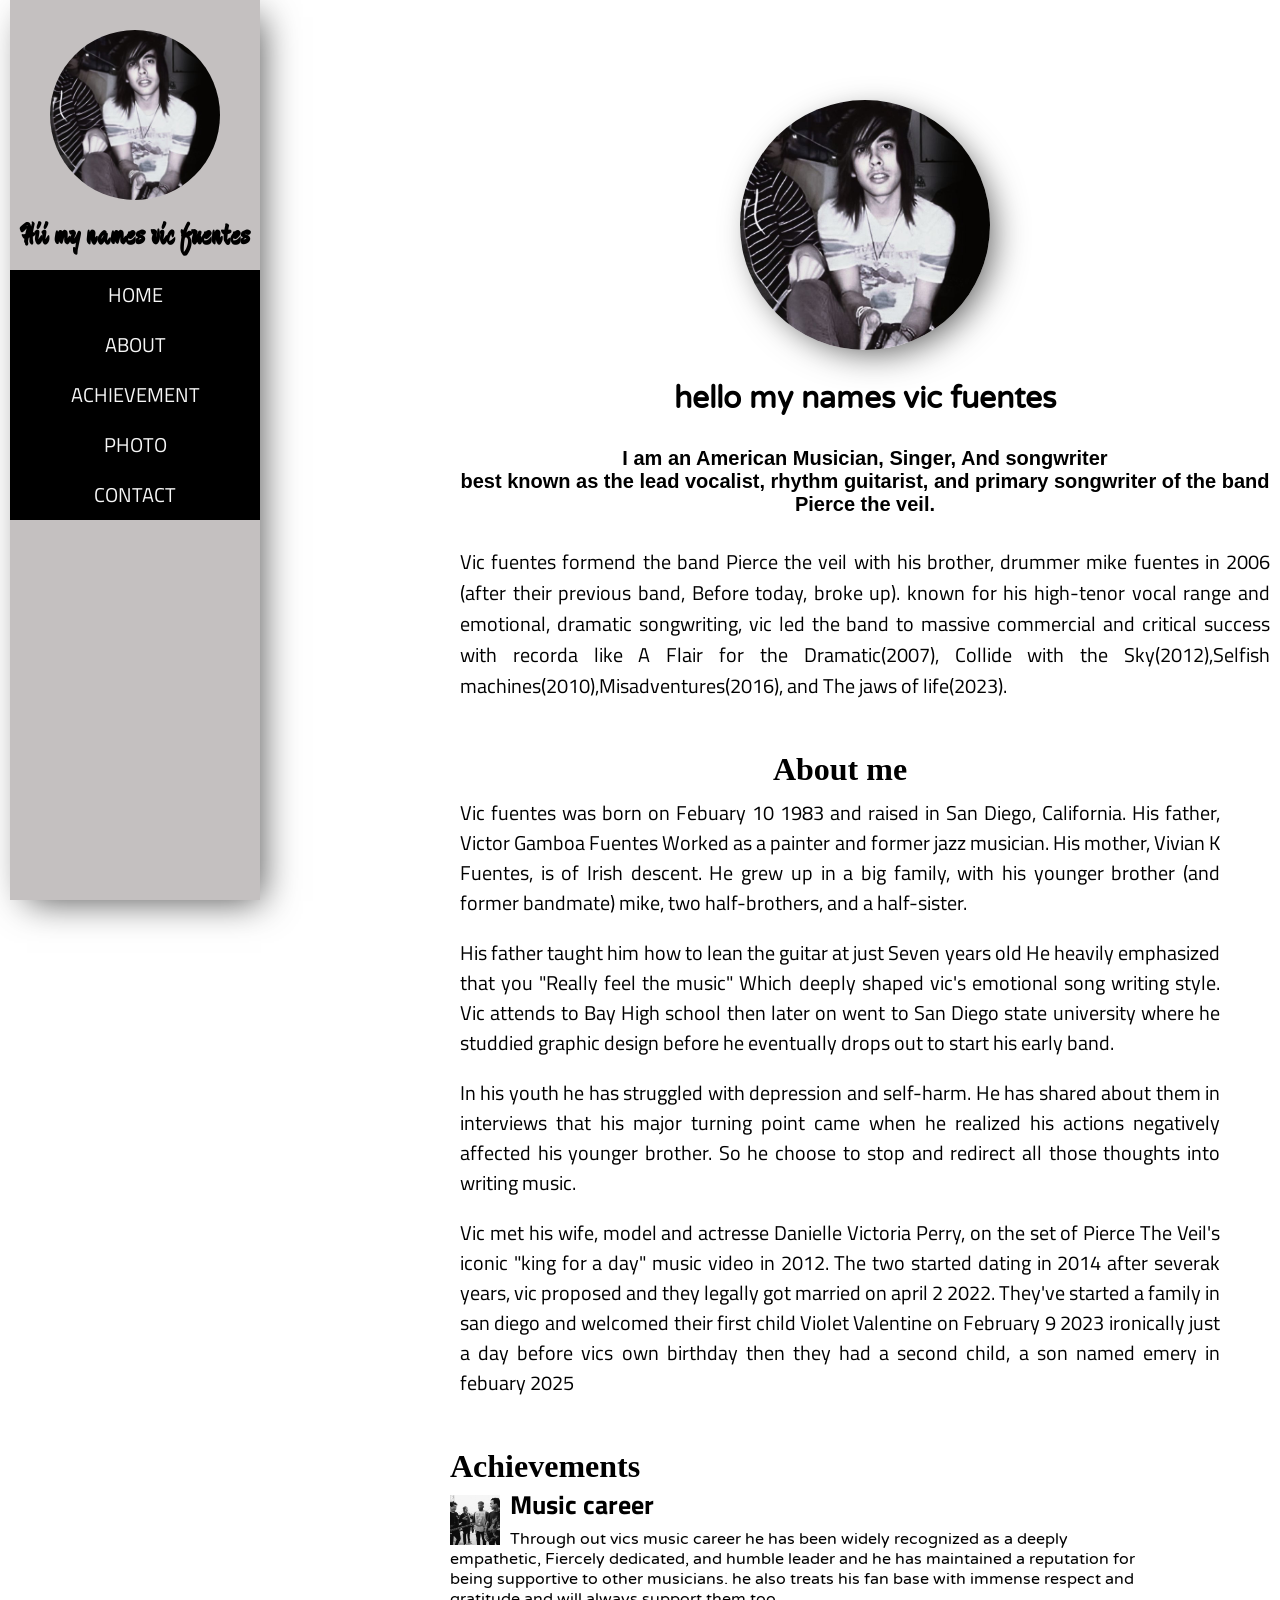
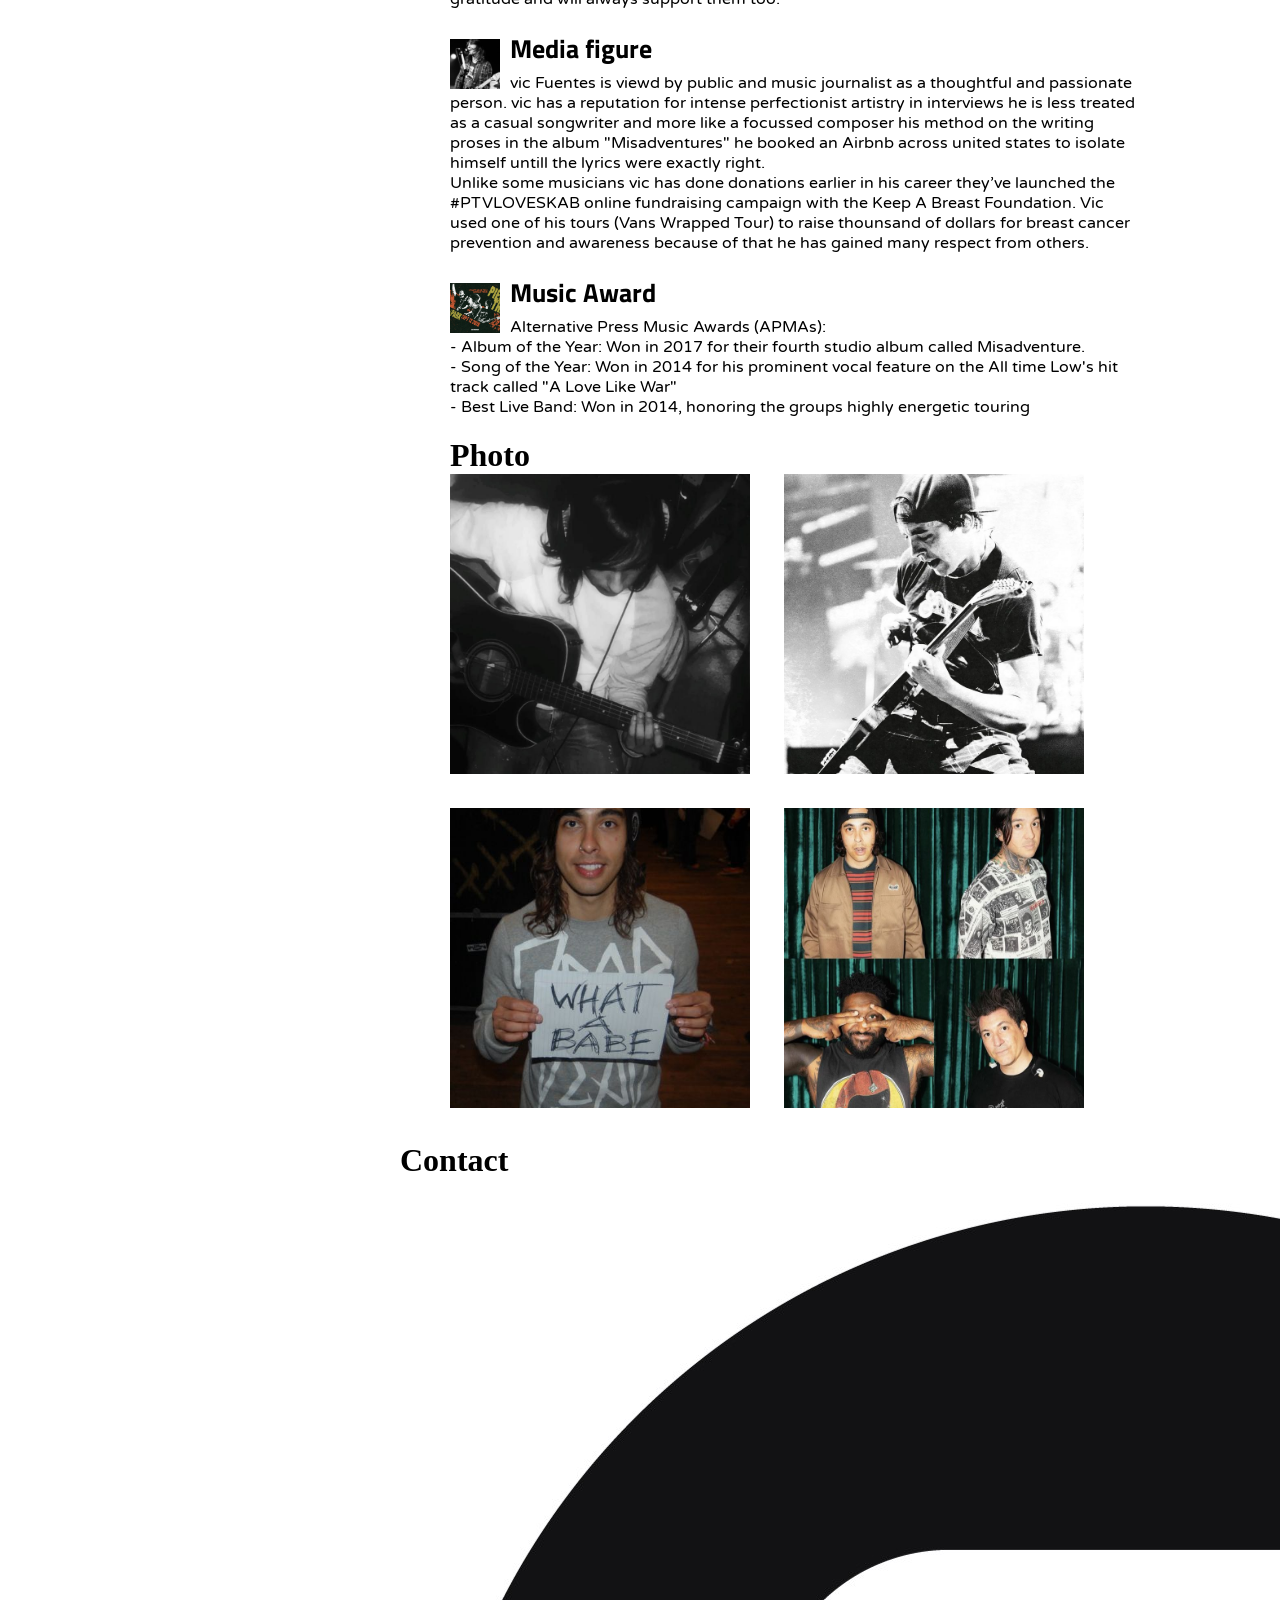
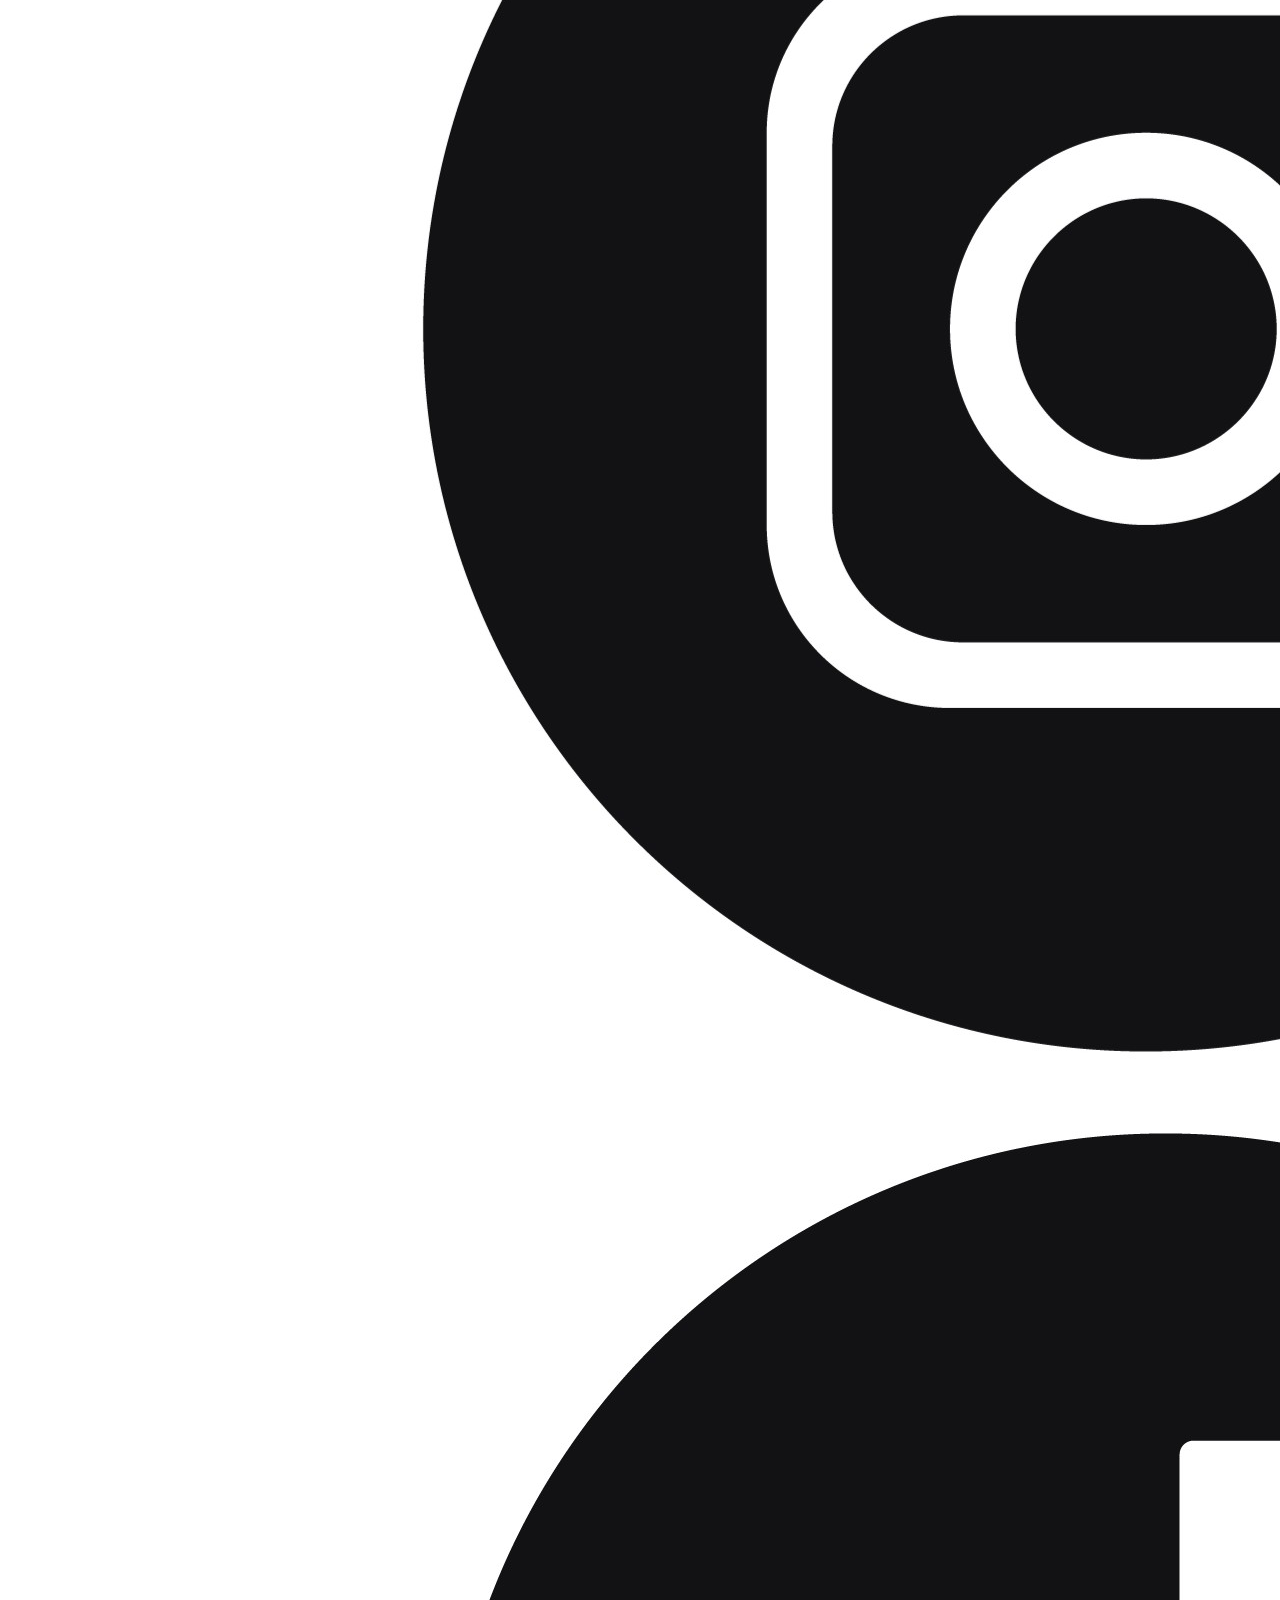
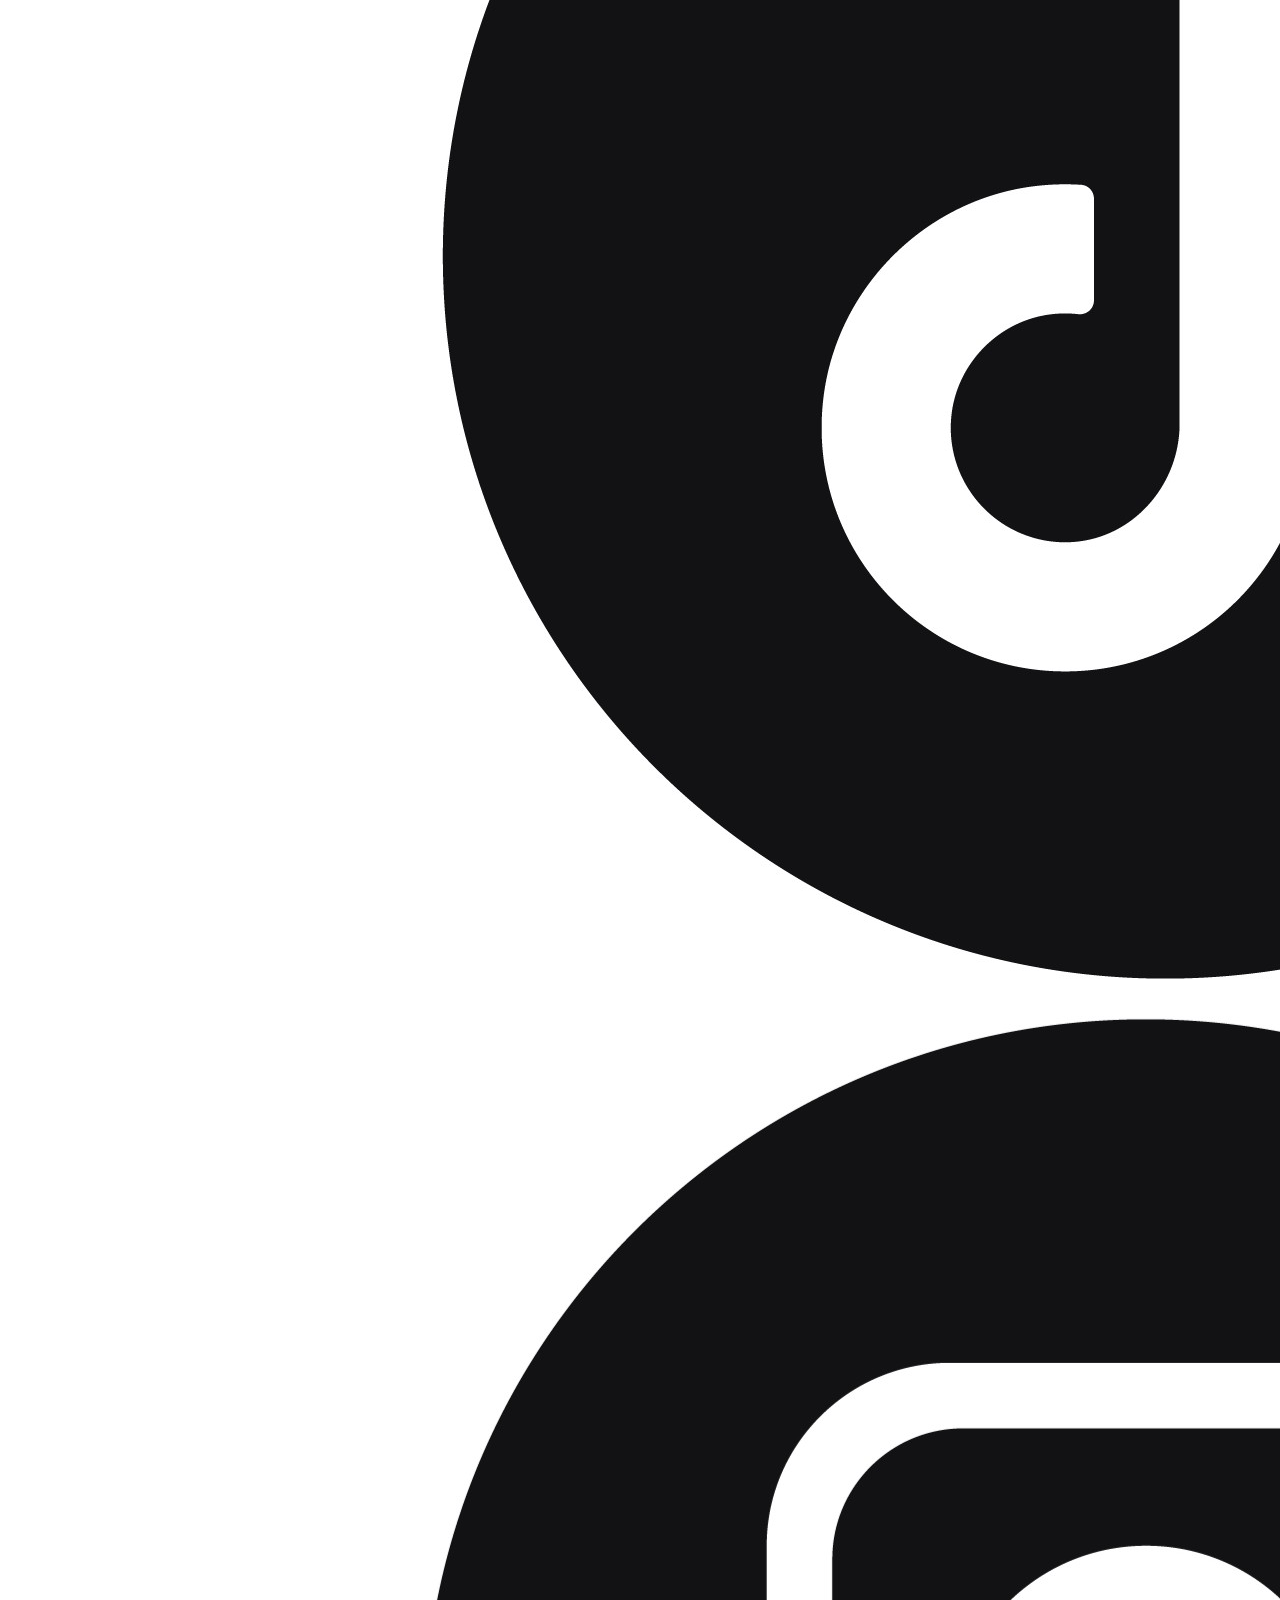
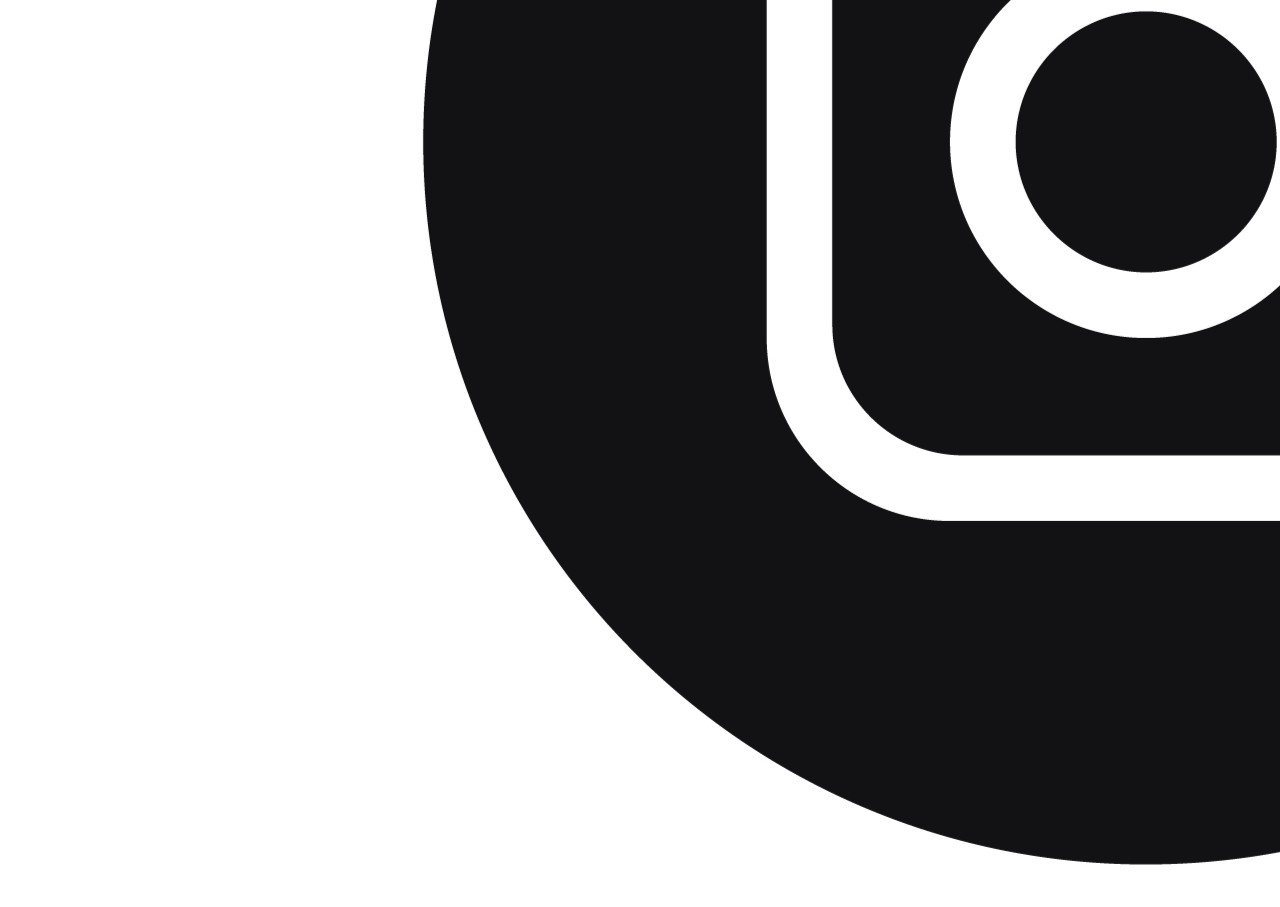
==== commit 196ae339: "Update index.html" ====
--- a/index.html
+++ b/index.html
@@ -109,7 +109,7 @@
 					<img src="WhatsApp Image 2026-11-13 at 18.52.49.jpeg"/>			
 				</a>
 				<a href="https://www.tiktok.com/@piercethevic?lang=en">
-					<img src="WhatsApp Image 2026-11-13 at 18.52.49.jpeg" />			
+					<img src="tiktok black.jpg" />			
 				</a>
 				<a href="https://www.instagram.com/piercethevic/?hl=en">
 					<img src="WhatsApp Image 2026-11-13 at 18.52.49.jpeg" />			
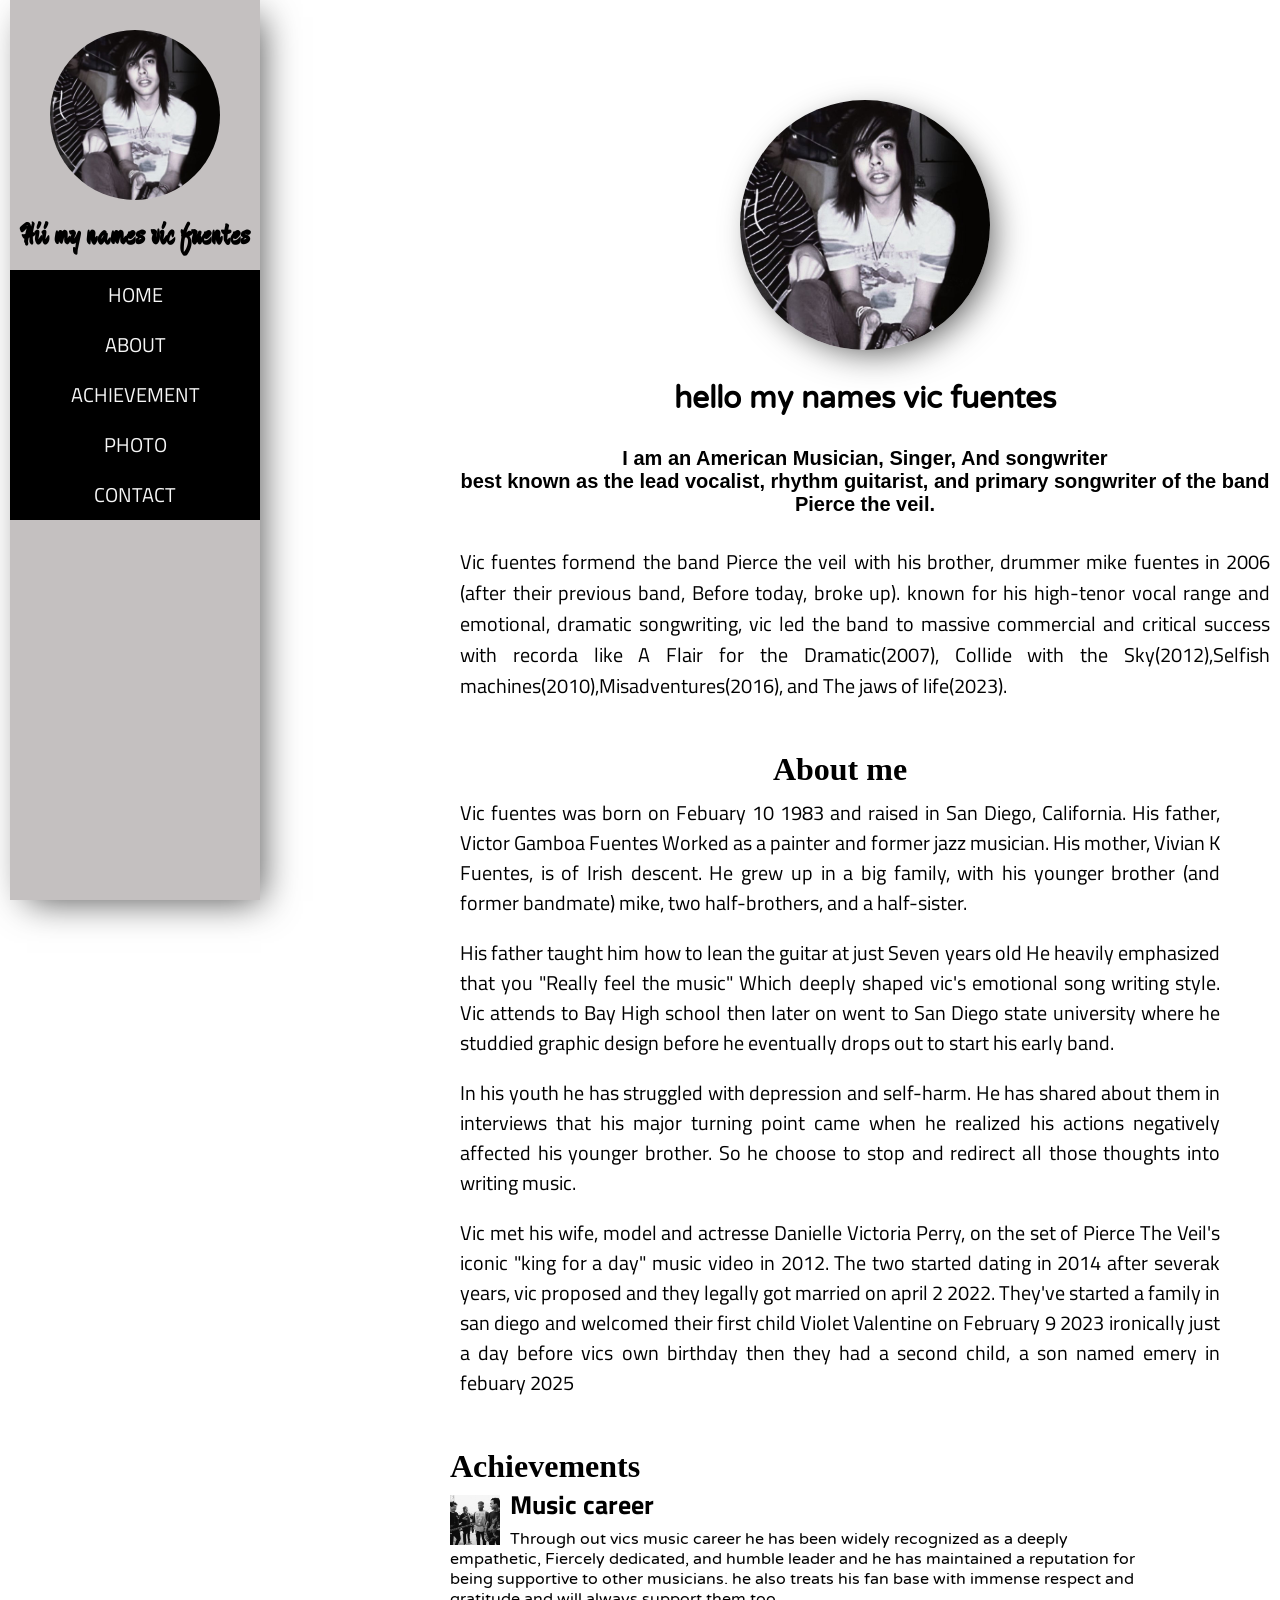
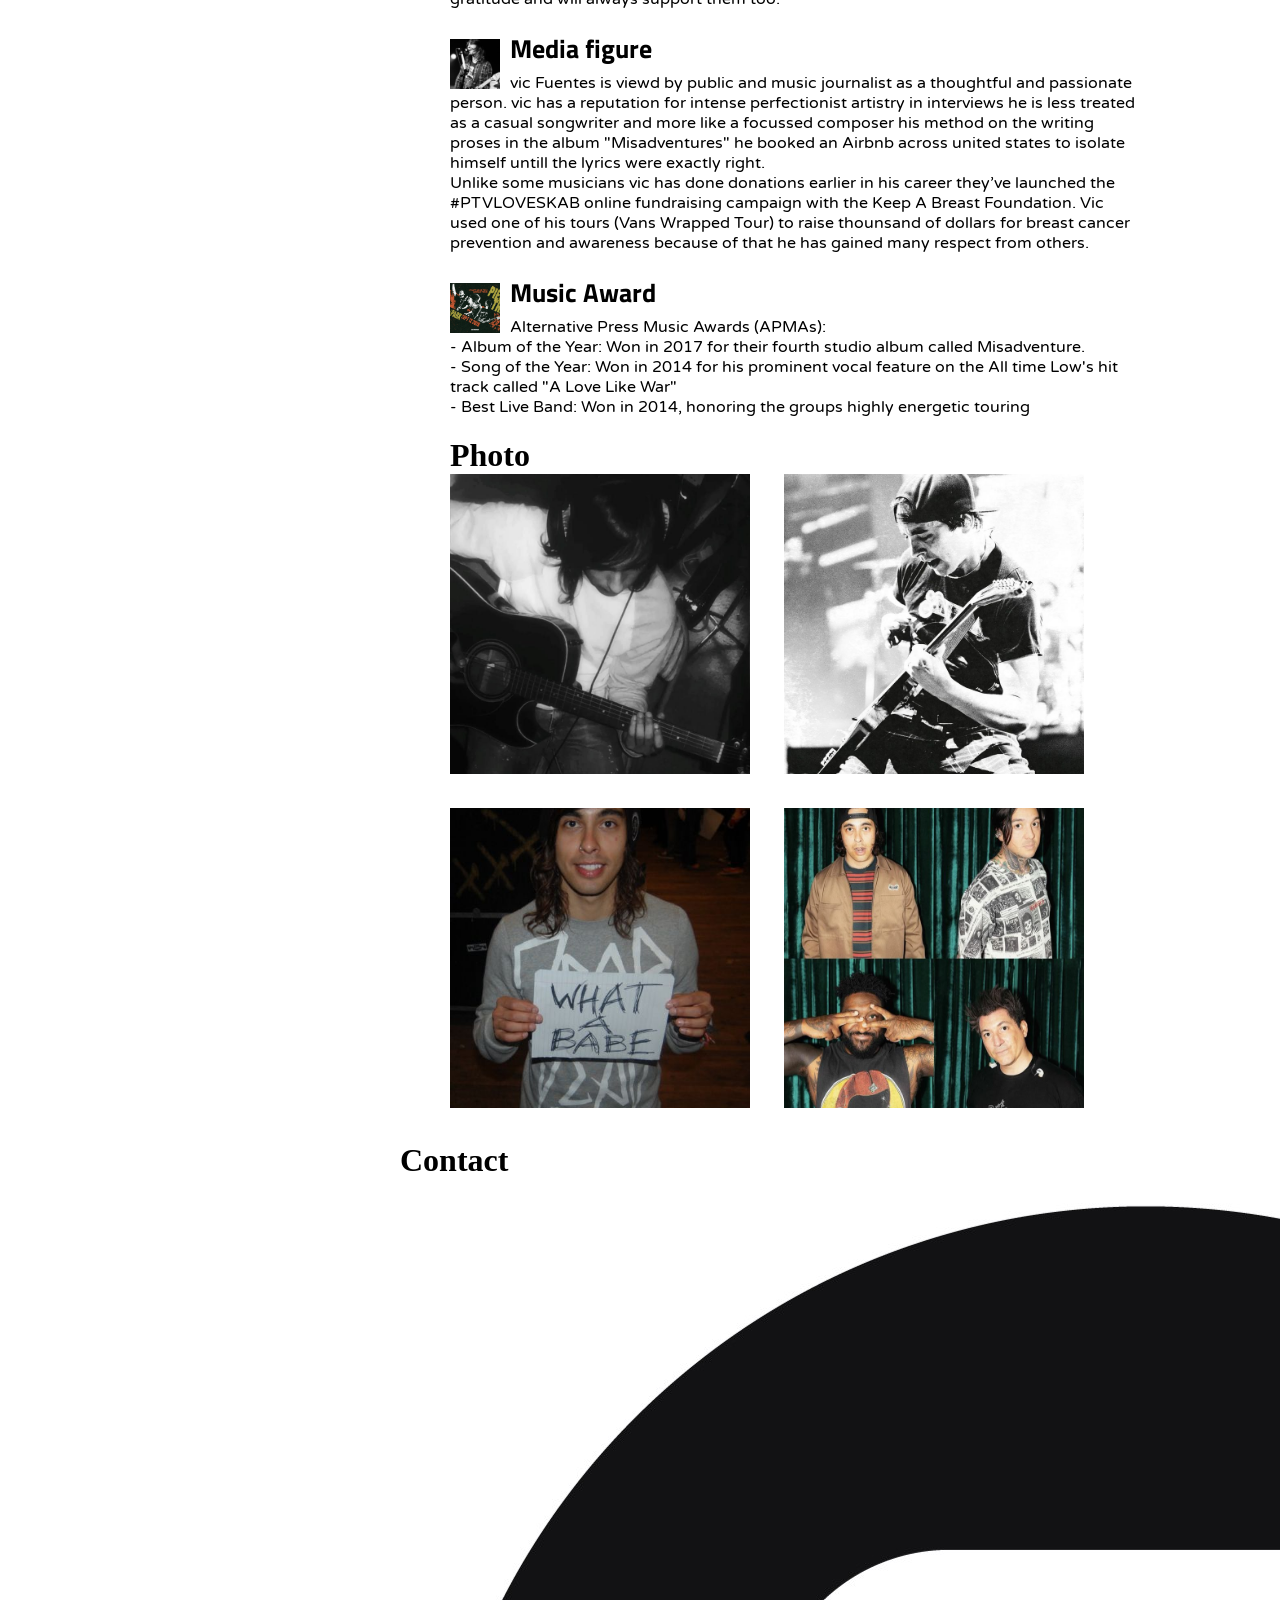
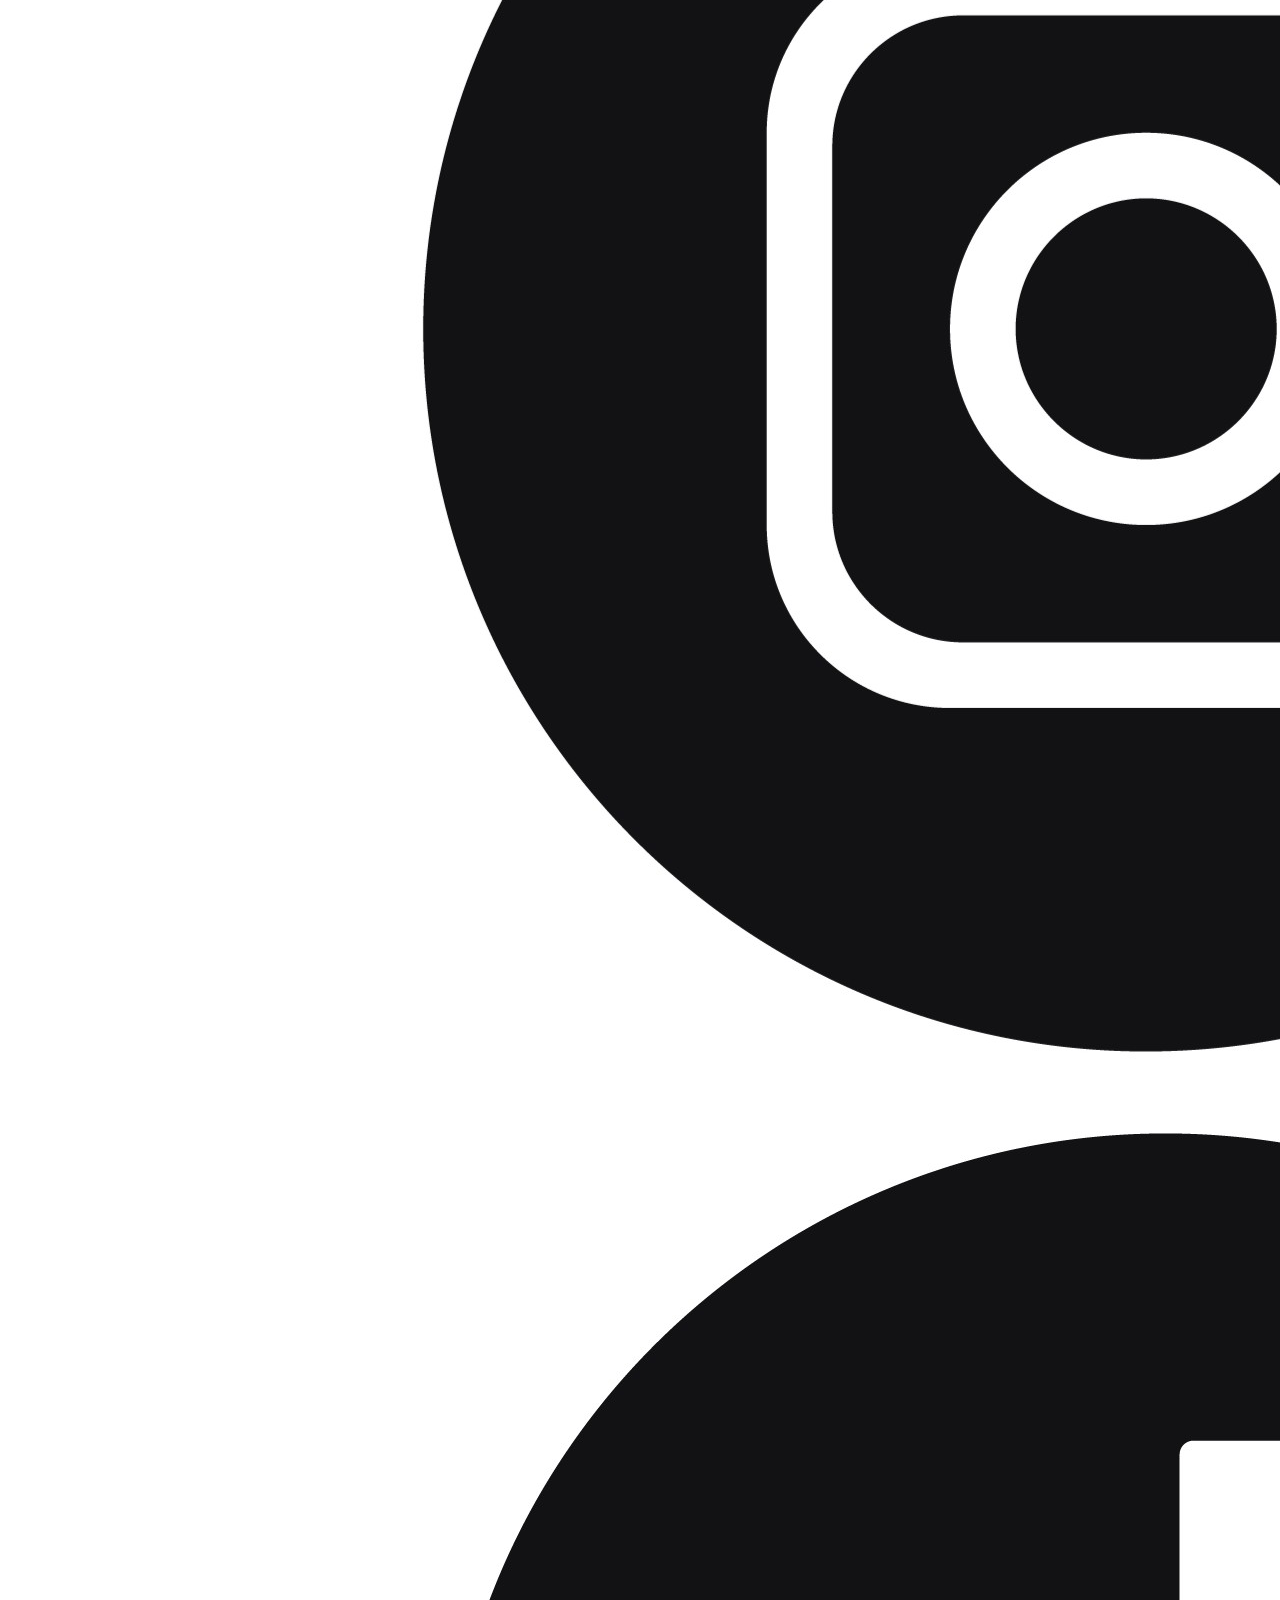
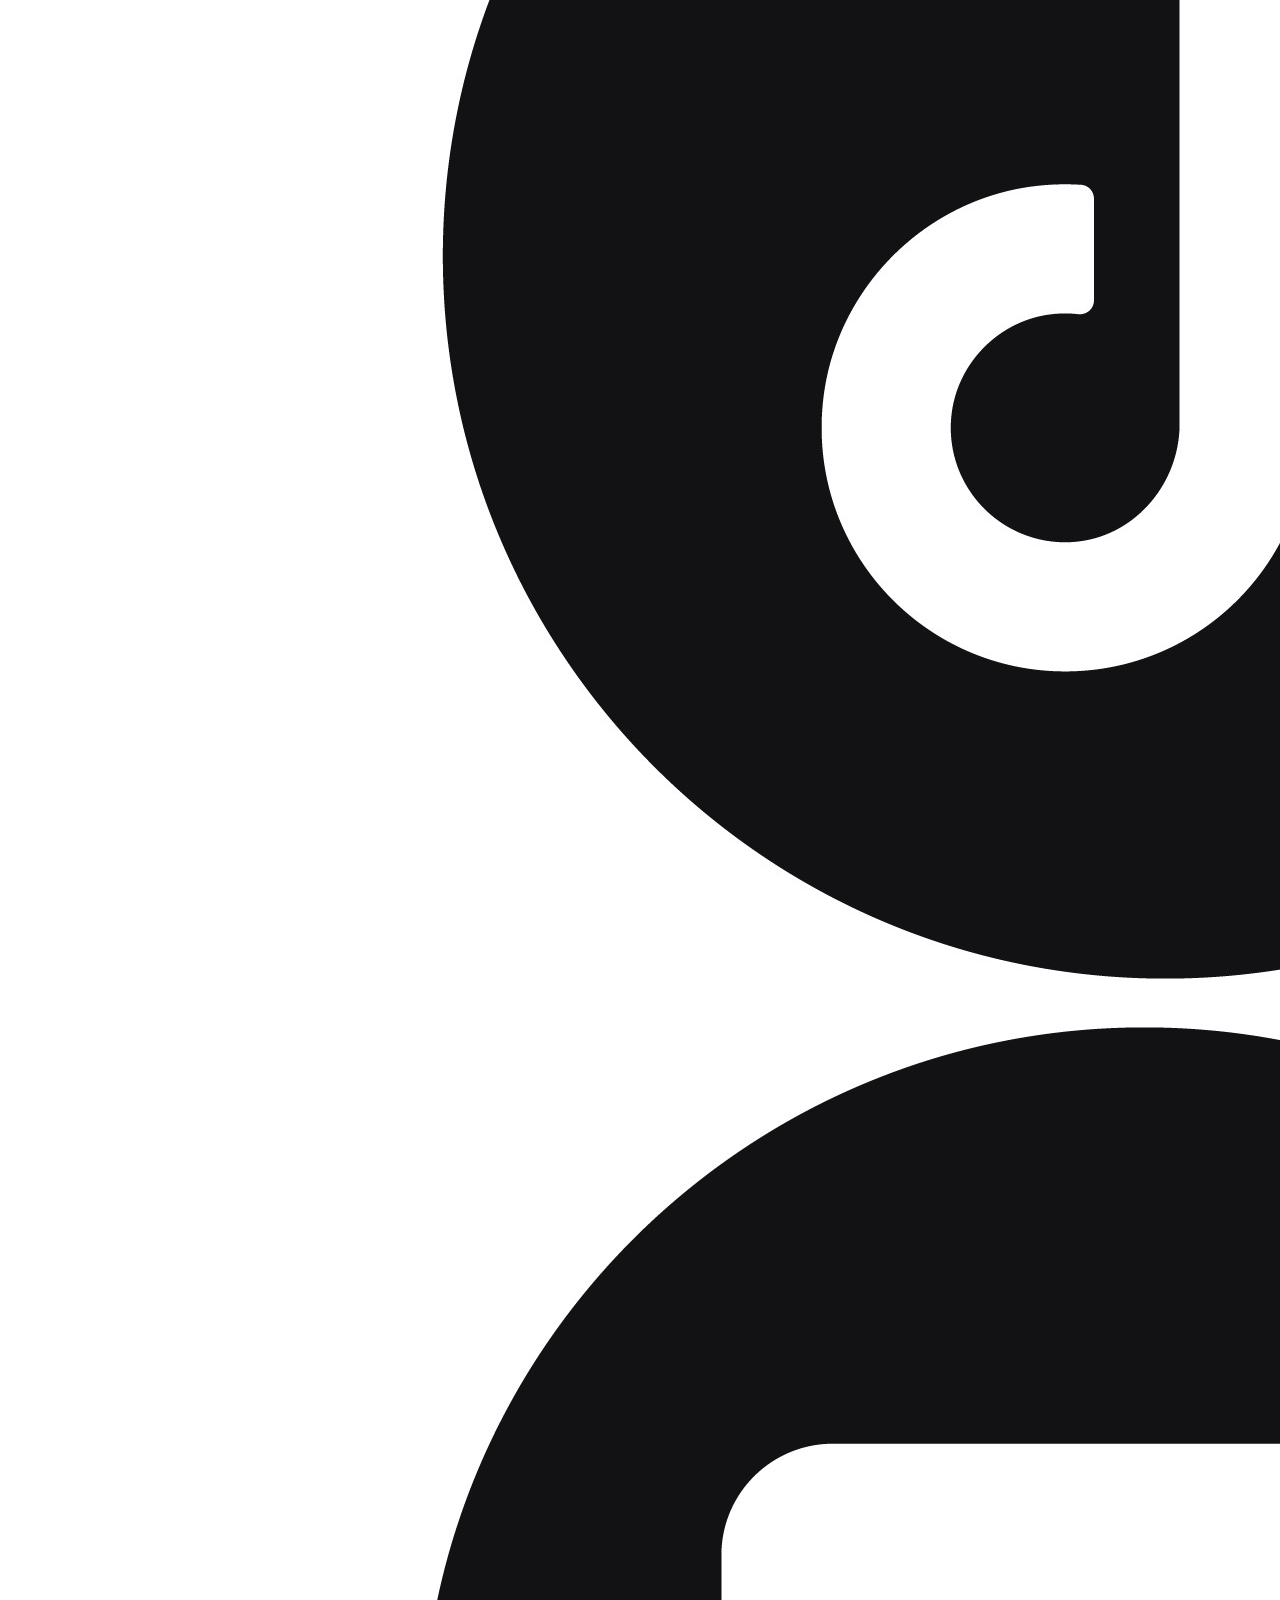
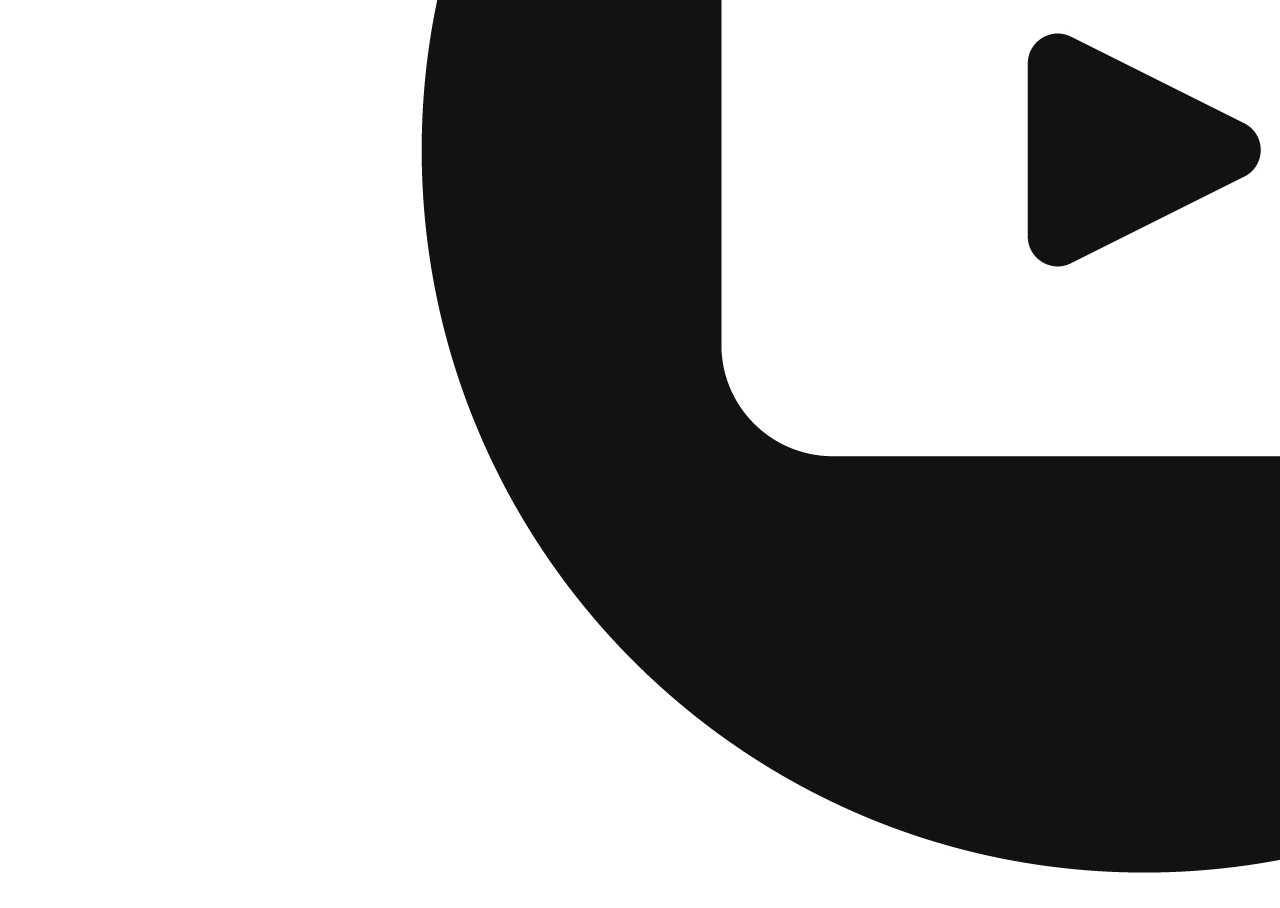
==== commit beb5b8cd: "Update index.html" ====
--- a/index.html
+++ b/index.html
@@ -111,8 +111,8 @@
 				<a href="https://www.tiktok.com/@piercethevic?lang=en">
 					<img src="tiktok black.jpg" />			
 				</a>
-				<a href="https://www.instagram.com/piercethevic/?hl=en">
-					<img src="WhatsApp Image 2026-11-13 at 18.52.49.jpeg" />			
+				<a href="https://www.youtube.com/results?search_query=pierce+the+veil">
+					<img src="WhatsApp Image 2026-11-13 at 18.52.49 (1).jpeg" />			
 				</a>		
 			</div>
 			
